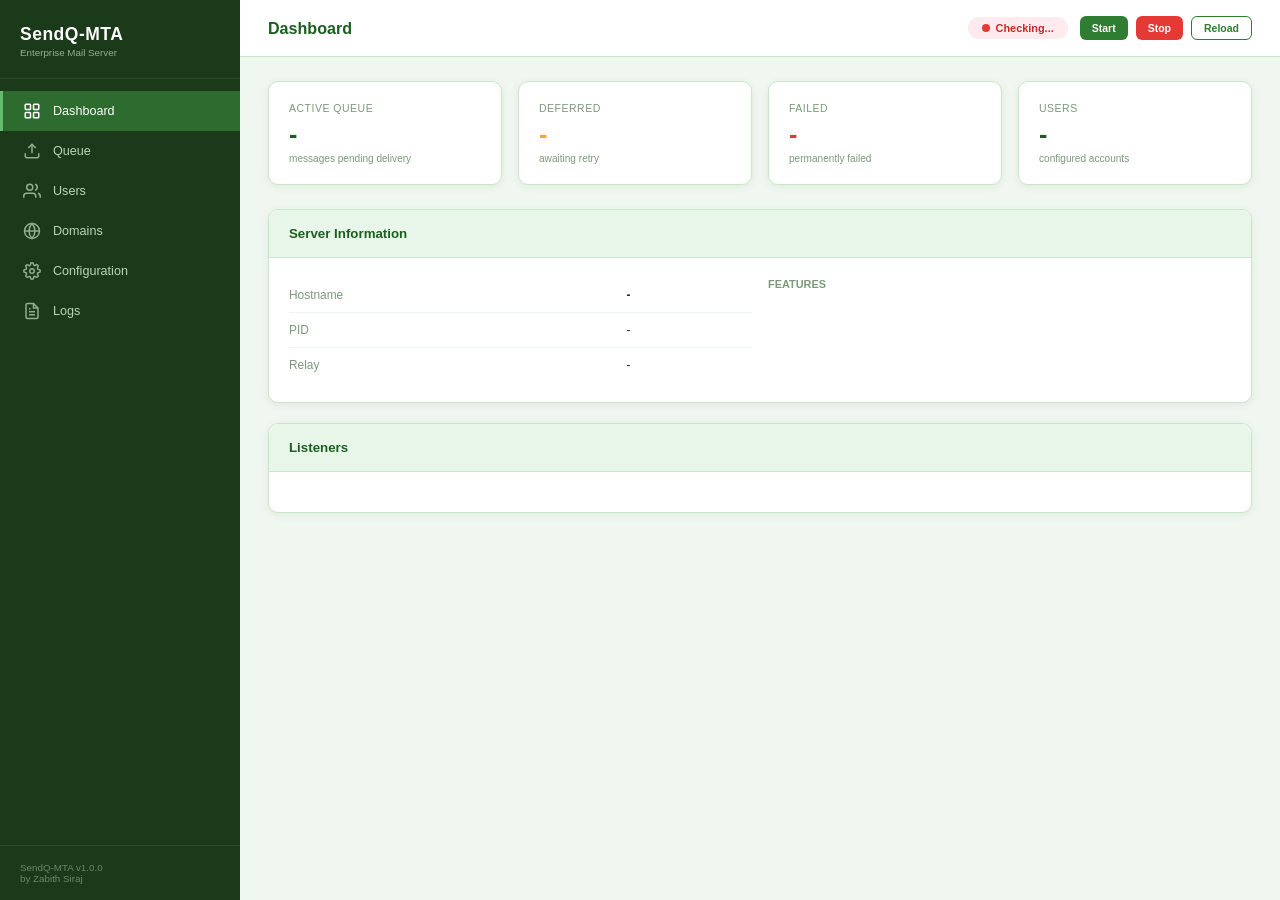
==== src/sendq_mta/dashboard/templates/index.html @ 35a8eb9f "Merge pull request #4 from td425/DashBoard Add web management dashboard with light green theme" ====
<!DOCTYPE html>
<html lang="en">
<head>
<meta charset="UTF-8">
<meta name="viewport" content="width=device-width, initial-scale=1.0">
<title>SendQ-MTA Dashboard</title>
<style>
/* ── Reset & Variables ──────────────────────────────────────────────── */
*,*::before,*::after{box-sizing:border-box;margin:0;padding:0}
:root{
  --bg:#f0f7f0;
  --bg-sidebar:#1a3a1a;
  --bg-sidebar-hover:#254d25;
  --bg-sidebar-active:#2e6b2e;
  --bg-card:#ffffff;
  --bg-card-alt:#f6faf6;
  --accent:#2e7d32;
  --accent-light:#e8f5e9;
  --accent-medium:#a5d6a7;
  --accent-dark:#1b5e20;
  --border:#c8e6c9;
  --text:#1a2e1a;
  --text-secondary:#4a6a4a;
  --text-muted:#7a9a7a;
  --success:#43a047;
  --warning:#f9a825;
  --danger:#e53935;
  --info:#29b6f6;
  --shadow:0 2px 8px rgba(30,70,30,.08);
  --shadow-lg:0 4px 20px rgba(30,70,30,.12);
  --radius:10px;
  --radius-sm:6px;
  --font:-apple-system,BlinkMacSystemFont,'Segoe UI',Roboto,sans-serif;
  --mono:'SF Mono',Consolas,'Liberation Mono',monospace;
}
html{font-size:14px}
body{font-family:var(--font);background:var(--bg);color:var(--text);display:flex;min-height:100vh}

/* ── Sidebar ────────────────────────────────────────────────────────── */
.sidebar{
  width:240px;min-height:100vh;background:var(--bg-sidebar);color:#d4e8d4;
  display:flex;flex-direction:column;position:fixed;top:0;left:0;z-index:100;
  transition:transform .3s;
}
.sidebar-brand{padding:24px 20px 20px;border-bottom:1px solid rgba(255,255,255,.08)}
.sidebar-brand h1{font-size:1.25rem;color:#fff;font-weight:700;letter-spacing:.5px}
.sidebar-brand small{display:block;font-size:.7rem;color:#8cb88c;margin-top:2px}
.sidebar-nav{flex:1;padding:12px 0}
.sidebar-nav a{
  display:flex;align-items:center;gap:12px;padding:11px 20px;color:#b8d8b8;
  text-decoration:none;font-size:.9rem;transition:all .15s;cursor:pointer;
  border-left:3px solid transparent;
}
.sidebar-nav a:hover{background:var(--bg-sidebar-hover);color:#fff}
.sidebar-nav a.active{background:var(--bg-sidebar-active);color:#fff;border-left-color:#66bb6a}
.sidebar-nav a svg{width:18px;height:18px;flex-shrink:0;opacity:.75}
.sidebar-nav a.active svg{opacity:1}
.sidebar-footer{padding:16px 20px;border-top:1px solid rgba(255,255,255,.08);font-size:.7rem;color:#6a8a6a}

/* ── Main ───────────────────────────────────────────────────────────── */
.main{margin-left:240px;flex:1;min-height:100vh}
.topbar{
  background:var(--bg-card);border-bottom:1px solid var(--border);padding:16px 28px;
  display:flex;align-items:center;justify-content:space-between;
  position:sticky;top:0;z-index:50;
}
.topbar h2{font-size:1.15rem;color:var(--accent-dark);font-weight:600}
.topbar-right{display:flex;align-items:center;gap:12px}
.server-badge{
  display:inline-flex;align-items:center;gap:6px;padding:5px 14px;
  border-radius:20px;font-size:.78rem;font-weight:600;
}
.server-badge.running{background:#e8f5e9;color:#2e7d32}
.server-badge.stopped{background:#ffebee;color:#c62828}
.server-badge .dot{width:8px;height:8px;border-radius:50%;display:inline-block}
.server-badge.running .dot{background:#43a047;animation:pulse 2s infinite}
.server-badge.stopped .dot{background:#e53935}
@keyframes pulse{0%,100%{opacity:1}50%{opacity:.4}}
.content{padding:24px 28px}

/* ── Panels / Tabs ──────────────────────────────────────────────────── */
.panel{display:none}
.panel.active{display:block}

/* ── Cards ──────────────────────────────────────────────────────────── */
.stats-grid{display:grid;grid-template-columns:repeat(auto-fill,minmax(200px,1fr));gap:16px;margin-bottom:24px}
.stat-card{
  background:var(--bg-card);border:1px solid var(--border);border-radius:var(--radius);
  padding:20px;box-shadow:var(--shadow);transition:transform .15s,box-shadow .15s;
}
.stat-card:hover{transform:translateY(-2px);box-shadow:var(--shadow-lg)}
.stat-card .label{font-size:.75rem;color:var(--text-muted);text-transform:uppercase;letter-spacing:.5px;margin-bottom:6px}
.stat-card .value{font-size:1.8rem;font-weight:700;color:var(--accent-dark)}
.stat-card .value.danger{color:var(--danger)}
.stat-card .value.warning{color:var(--warning)}
.stat-card .sub{font-size:.72rem;color:var(--text-muted);margin-top:4px}

.card{
  background:var(--bg-card);border:1px solid var(--border);border-radius:var(--radius);
  box-shadow:var(--shadow);margin-bottom:20px;
}
.card-header{
  padding:16px 20px;border-bottom:1px solid var(--border);
  display:flex;align-items:center;justify-content:space-between;
  background:var(--accent-light);border-radius:var(--radius) var(--radius) 0 0;
}
.card-header h3{font-size:.95rem;color:var(--accent-dark);font-weight:600}
.card-body{padding:20px}

/* ── Tables ─────────────────────────────────────────────────────────── */
.table-wrap{overflow-x:auto}
table{width:100%;border-collapse:collapse;font-size:.85rem}
thead th{
  text-align:left;padding:10px 12px;color:var(--text-muted);font-weight:600;
  border-bottom:2px solid var(--border);font-size:.75rem;text-transform:uppercase;letter-spacing:.3px;
}
tbody td{padding:10px 12px;border-bottom:1px solid #eef5ee;vertical-align:middle}
tbody tr:hover{background:var(--accent-light)}
tbody tr:last-child td{border-bottom:none}

/* ── Badges ─────────────────────────────────────────────────────────── */
.badge{
  display:inline-block;padding:3px 10px;border-radius:12px;font-size:.7rem;font-weight:600;
}
.badge-active{background:#e8f5e9;color:#2e7d32}
.badge-deferred{background:#fff8e1;color:#f57f17}
.badge-failed{background:#ffebee;color:#c62828}
.badge-enabled{background:#e8f5e9;color:#2e7d32}
.badge-disabled{background:#fce4ec;color:#c62828}

/* ── Buttons ────────────────────────────────────────────────────────── */
.btn{
  display:inline-flex;align-items:center;gap:6px;padding:8px 18px;border:none;
  border-radius:var(--radius-sm);font-size:.82rem;font-weight:600;cursor:pointer;
  transition:all .15s;font-family:var(--font);
}
.btn-primary{background:var(--accent);color:#fff}
.btn-primary:hover{background:var(--accent-dark)}
.btn-danger{background:var(--danger);color:#fff}
.btn-danger:hover{background:#c62828}
.btn-warning{background:var(--warning);color:#fff}
.btn-warning:hover{background:#f57f17}
.btn-outline{background:transparent;color:var(--accent);border:1px solid var(--accent)}
.btn-outline:hover{background:var(--accent-light)}
.btn-sm{padding:5px 12px;font-size:.75rem}
.btn-group{display:flex;gap:8px;flex-wrap:wrap}

/* ── Forms ──────────────────────────────────────────────────────────── */
.form-group{margin-bottom:14px}
.form-group label{display:block;font-size:.78rem;color:var(--text-secondary);font-weight:600;margin-bottom:4px}
.form-control{
  width:100%;padding:9px 12px;border:1px solid var(--border);border-radius:var(--radius-sm);
  font-size:.85rem;font-family:var(--font);background:var(--bg-card-alt);
  transition:border-color .15s;
}
.form-control:focus{outline:none;border-color:var(--accent);box-shadow:0 0 0 3px rgba(46,125,50,.12)}
select.form-control{appearance:auto}

/* ── Modal ──────────────────────────────────────────────────────────── */
.modal-overlay{
  position:fixed;inset:0;background:rgba(0,0,0,.4);display:none;align-items:center;
  justify-content:center;z-index:1000;
}
.modal-overlay.show{display:flex}
.modal{
  background:var(--bg-card);border-radius:var(--radius);width:440px;max-width:92vw;
  box-shadow:var(--shadow-lg);
}
.modal-header{
  padding:16px 20px;border-bottom:1px solid var(--border);display:flex;
  align-items:center;justify-content:space-between;background:var(--accent-light);
  border-radius:var(--radius) var(--radius) 0 0;
}
.modal-header h3{font-size:.95rem;color:var(--accent-dark)}
.modal-close{background:none;border:none;font-size:1.2rem;cursor:pointer;color:var(--text-muted);padding:4px}
.modal-body{padding:20px}
.modal-footer{padding:12px 20px;border-top:1px solid var(--border);display:flex;justify-content:flex-end;gap:8px}

/* ── Log Viewer ─────────────────────────────────────────────────────── */
.log-viewer{
  background:#0d1a0d;color:#a5d6a7;font-family:var(--mono);font-size:.75rem;
  padding:16px;border-radius:var(--radius);max-height:500px;overflow-y:auto;
  line-height:1.6;white-space:pre-wrap;word-break:break-all;
}
.log-viewer .log-error{color:#ef9a9a}
.log-viewer .log-warning{color:#fff59d}
.log-viewer .log-info{color:#a5d6a7}

/* ── Config Viewer ──────────────────────────────────────────────────── */
.config-viewer{
  background:#f6faf6;font-family:var(--mono);font-size:.78rem;padding:16px;
  border-radius:var(--radius);border:1px solid var(--border);max-height:600px;
  overflow-y:auto;line-height:1.6;white-space:pre-wrap;
}

/* ── Feature chips ──────────────────────────────────────────────────── */
.feature-grid{display:flex;flex-wrap:wrap;gap:10px;margin-top:12px}
.feature-chip{
  display:inline-flex;align-items:center;gap:6px;padding:6px 14px;
  border-radius:20px;font-size:.78rem;font-weight:600;
}
.feature-chip.on{background:#e8f5e9;color:#2e7d32;border:1px solid #a5d6a7}
.feature-chip.off{background:#fafafa;color:#999;border:1px solid #e0e0e0}
.feature-chip .chip-dot{width:7px;height:7px;border-radius:50%}
.feature-chip.on .chip-dot{background:#43a047}
.feature-chip.off .chip-dot{background:#bbb}

/* ── Listeners ──────────────────────────────────────────────────────── */
.listener-cards{display:grid;grid-template-columns:repeat(auto-fill,minmax(220px,1fr));gap:14px}
.listener-card{
  background:var(--bg-card-alt);border:1px solid var(--border);border-radius:var(--radius-sm);
  padding:14px;
}
.listener-card .lc-name{font-weight:700;color:var(--accent-dark);font-size:.9rem;margin-bottom:6px}
.listener-card .lc-detail{font-size:.78rem;color:var(--text-secondary);line-height:1.6}

/* ── Toast ──────────────────────────────────────────────────────────── */
.toast-container{position:fixed;top:20px;right:20px;z-index:9999;display:flex;flex-direction:column;gap:8px}
.toast{
  padding:12px 20px;border-radius:var(--radius-sm);color:#fff;font-size:.82rem;
  font-weight:500;box-shadow:var(--shadow-lg);animation:slideIn .3s;min-width:260px;
}
.toast-success{background:#2e7d32}
.toast-error{background:#c62828}
.toast-info{background:#0277bd}
@keyframes slideIn{from{transform:translateX(100%);opacity:0}to{transform:translateX(0);opacity:1}}

/* ── Responsive ─────────────────────────────────────────────────────── */
@media(max-width:768px){
  .sidebar{transform:translateX(-100%)}
  .sidebar.open{transform:translateX(0)}
  .main{margin-left:0}
  .stats-grid{grid-template-columns:repeat(2,1fr)}
  .topbar{padding:12px 16px}
  .content{padding:16px}
}
</style>
</head>
<body>

<!-- ── Sidebar ──────────────────────────────────────────────────────── -->
<nav class="sidebar" id="sidebar">
  <div class="sidebar-brand">
    <h1>SendQ-MTA</h1>
    <small>Enterprise Mail Server</small>
  </div>
  <div class="sidebar-nav">
    <a data-panel="dashboard" class="active" onclick="switchPanel('dashboard',this)">
      <svg viewBox="0 0 24 24" fill="none" stroke="currentColor" stroke-width="2"><rect x="3" y="3" width="7" height="7" rx="1"/><rect x="14" y="3" width="7" height="7" rx="1"/><rect x="3" y="14" width="7" height="7" rx="1"/><rect x="14" y="14" width="7" height="7" rx="1"/></svg>
      Dashboard
    </a>
    <a data-panel="queue" onclick="switchPanel('queue',this)">
      <svg viewBox="0 0 24 24" fill="none" stroke="currentColor" stroke-width="2"><path d="M21 15v4a2 2 0 0 1-2 2H5a2 2 0 0 1-2-2v-4"/><polyline points="17 8 12 3 7 8"/><line x1="12" y1="3" x2="12" y2="15"/></svg>
      Queue
    </a>
    <a data-panel="users" onclick="switchPanel('users',this)">
      <svg viewBox="0 0 24 24" fill="none" stroke="currentColor" stroke-width="2"><path d="M17 21v-2a4 4 0 0 0-4-4H5a4 4 0 0 0-4 4v2"/><circle cx="9" cy="7" r="4"/><path d="M23 21v-2a4 4 0 0 0-3-3.87"/><path d="M16 3.13a4 4 0 0 1 0 7.75"/></svg>
      Users
    </a>
    <a data-panel="domains" onclick="switchPanel('domains',this)">
      <svg viewBox="0 0 24 24" fill="none" stroke="currentColor" stroke-width="2"><circle cx="12" cy="12" r="10"/><line x1="2" y1="12" x2="22" y2="12"/><path d="M12 2a15.3 15.3 0 0 1 4 10 15.3 15.3 0 0 1-4 10 15.3 15.3 0 0 1-4-10 15.3 15.3 0 0 1 4-10z"/></svg>
      Domains
    </a>
    <a data-panel="config" onclick="switchPanel('config',this)">
      <svg viewBox="0 0 24 24" fill="none" stroke="currentColor" stroke-width="2"><circle cx="12" cy="12" r="3"/><path d="M19.4 15a1.65 1.65 0 0 0 .33 1.82l.06.06a2 2 0 0 1-2.83 2.83l-.06-.06a1.65 1.65 0 0 0-1.82-.33 1.65 1.65 0 0 0-1 1.51V21a2 2 0 0 1-4 0v-.09A1.65 1.65 0 0 0 9 19.4a1.65 1.65 0 0 0-1.82.33l-.06.06a2 2 0 0 1-2.83-2.83l.06-.06A1.65 1.65 0 0 0 4.68 15a1.65 1.65 0 0 0-1.51-1H3a2 2 0 0 1 0-4h.09A1.65 1.65 0 0 0 4.6 9a1.65 1.65 0 0 0-.33-1.82l-.06-.06a2 2 0 0 1 2.83-2.83l.06.06A1.65 1.65 0 0 0 9 4.68a1.65 1.65 0 0 0 1-1.51V3a2 2 0 0 1 4 0v.09a1.65 1.65 0 0 0 1 1.51 1.65 1.65 0 0 0 1.82-.33l.06-.06a2 2 0 0 1 2.83 2.83l-.06.06A1.65 1.65 0 0 0 19.4 9a1.65 1.65 0 0 0 1.51 1H21a2 2 0 0 1 0 4h-.09a1.65 1.65 0 0 0-1.51 1z"/></svg>
      Configuration
    </a>
    <a data-panel="logs" onclick="switchPanel('logs',this)">
      <svg viewBox="0 0 24 24" fill="none" stroke="currentColor" stroke-width="2"><path d="M14 2H6a2 2 0 0 0-2 2v16a2 2 0 0 0 2 2h12a2 2 0 0 0 2-2V8z"/><polyline points="14 2 14 8 20 8"/><line x1="16" y1="13" x2="8" y2="13"/><line x1="16" y1="17" x2="8" y2="17"/><polyline points="10 9 9 9 8 9"/></svg>
      Logs
    </a>
  </div>
  <div class="sidebar-footer">
    SendQ-MTA v1.0.0<br>by Zabith Siraj
  </div>
</nav>

<!-- ── Main Content ────────────────────────────────────────────────── -->
<div class="main">
  <div class="topbar">
    <h2 id="topbar-title">Dashboard</h2>
    <div class="topbar-right">
      <span class="server-badge stopped" id="server-badge">
        <span class="dot"></span> <span id="server-status-text">Checking...</span>
      </span>
      <div class="btn-group">
        <button class="btn btn-primary btn-sm" onclick="serverAction('start')" id="btn-start">Start</button>
        <button class="btn btn-danger btn-sm" onclick="serverAction('stop')" id="btn-stop">Stop</button>
        <button class="btn btn-outline btn-sm" onclick="serverAction('reload')">Reload</button>
      </div>
    </div>
  </div>

  <div class="content">
    <!-- ── Dashboard Panel ──────────────────────────────────────── -->
    <div class="panel active" id="panel-dashboard">
      <div class="stats-grid" id="stats-grid">
        <div class="stat-card"><div class="label">Active Queue</div><div class="value" id="stat-active">-</div><div class="sub">messages pending delivery</div></div>
        <div class="stat-card"><div class="label">Deferred</div><div class="value warning" id="stat-deferred">-</div><div class="sub">awaiting retry</div></div>
        <div class="stat-card"><div class="label">Failed</div><div class="value danger" id="stat-failed">-</div><div class="sub">permanently failed</div></div>
        <div class="stat-card"><div class="label">Users</div><div class="value" id="stat-users">-</div><div class="sub">configured accounts</div></div>
      </div>

      <div class="card">
        <div class="card-header"><h3>Server Information</h3></div>
        <div class="card-body">
          <div style="display:grid;grid-template-columns:1fr 1fr;gap:16px">
            <div>
              <table>
                <tr><td style="color:var(--text-muted);padding:6px 12px 6px 0">Hostname</td><td id="info-hostname" style="font-weight:600">-</td></tr>
                <tr><td style="color:var(--text-muted);padding:6px 12px 6px 0">PID</td><td id="info-pid">-</td></tr>
                <tr><td style="color:var(--text-muted);padding:6px 12px 6px 0">Relay</td><td id="info-relay">-</td></tr>
              </table>
            </div>
            <div>
              <div style="font-size:.78rem;color:var(--text-muted);font-weight:600;margin-bottom:6px">FEATURES</div>
              <div class="feature-grid" id="feature-grid"></div>
            </div>
          </div>
        </div>
      </div>

      <div class="card">
        <div class="card-header"><h3>Listeners</h3></div>
        <div class="card-body">
          <div class="listener-cards" id="listener-cards"></div>
        </div>
      </div>
    </div>

    <!-- ── Queue Panel ──────────────────────────────────────────── -->
    <div class="panel" id="panel-queue">
      <div style="display:flex;justify-content:space-between;align-items:center;margin-bottom:16px">
        <div class="btn-group">
          <button class="btn btn-outline btn-sm" onclick="loadQueue('all')" id="q-filter-all">All</button>
          <button class="btn btn-outline btn-sm" onclick="loadQueue('active')">Active</button>
          <button class="btn btn-outline btn-sm" onclick="loadQueue('deferred')">Deferred</button>
          <button class="btn btn-outline btn-sm" onclick="loadQueue('failed')">Failed</button>
        </div>
        <div class="btn-group">
          <button class="btn btn-warning btn-sm" onclick="flushQueue()">Flush Queue</button>
          <button class="btn btn-danger btn-sm" onclick="purgeFailedQueue()">Purge Failed</button>
        </div>
      </div>
      <div class="card">
        <div class="card-body">
          <div class="table-wrap">
            <table>
              <thead><tr><th>Message ID</th><th>Sender</th><th>Recipients</th><th>Queue</th><th>Retry</th><th>Error</th><th>Actions</th></tr></thead>
              <tbody id="queue-table-body"><tr><td colspan="7" style="text-align:center;color:var(--text-muted);padding:40px">Loading...</td></tr></tbody>
            </table>
          </div>
        </div>
      </div>
    </div>

    <!-- ── Users Panel ──────────────────────────────────────────── -->
    <div class="panel" id="panel-users">
      <div style="display:flex;justify-content:space-between;align-items:center;margin-bottom:16px">
        <h3 style="color:var(--accent-dark)">Mail Users</h3>
        <button class="btn btn-primary btn-sm" onclick="showAddUserModal()">+ Add User</button>
      </div>
      <div class="card">
        <div class="card-body">
          <div class="table-wrap">
            <table>
              <thead><tr><th>Username</th><th>Email</th><th>Display Name</th><th>Status</th><th>Created</th><th>Last Login</th><th>Actions</th></tr></thead>
              <tbody id="users-table-body"><tr><td colspan="7" style="text-align:center;color:var(--text-muted);padding:40px">Loading...</td></tr></tbody>
            </table>
          </div>
        </div>
      </div>
    </div>

    <!-- ── Domains Panel ────────────────────────────────────────── -->
    <div class="panel" id="panel-domains">
      <div style="display:flex;justify-content:space-between;align-items:center;margin-bottom:16px">
        <h3 style="color:var(--accent-dark)">Domain Management</h3>
        <button class="btn btn-primary btn-sm" onclick="showAddDomainModal()">+ Add Domain</button>
      </div>
      <div style="display:grid;grid-template-columns:1fr 1fr 1fr;gap:16px" id="domains-grid">
        <div class="card"><div class="card-header"><h3>Local Domains</h3></div><div class="card-body" id="local-domains-list">Loading...</div></div>
        <div class="card"><div class="card-header"><h3>Relay Domains</h3></div><div class="card-body" id="relay-domains-list">Loading...</div></div>
        <div class="card"><div class="card-header"><h3>Blocked Domains</h3></div><div class="card-body" id="blocked-domains-list">Loading...</div></div>
      </div>
    </div>

    <!-- ── Config Panel ─────────────────────────────────────────── -->
    <div class="panel" id="panel-config">
      <div class="card">
        <div class="card-header">
          <h3>Configuration</h3>
          <span style="font-size:.75rem;color:var(--text-muted)" id="config-path"></span>
        </div>
        <div class="card-body">
          <div class="config-viewer" id="config-viewer">Loading...</div>
        </div>
      </div>
    </div>

    <!-- ── Logs Panel ───────────────────────────────────────────── -->
    <div class="panel" id="panel-logs">
      <div style="display:flex;justify-content:space-between;align-items:center;margin-bottom:16px">
        <h3 style="color:var(--accent-dark)">Server Logs</h3>
        <div class="btn-group">
          <button class="btn btn-outline btn-sm" onclick="loadLogs()">Refresh</button>
          <label style="display:flex;align-items:center;gap:6px;font-size:.82rem;color:var(--text-secondary)">
            <input type="checkbox" id="auto-refresh-logs"> Auto-refresh
          </label>
        </div>
      </div>
      <div class="card">
        <div class="card-body" style="padding:0">
          <div class="log-viewer" id="log-viewer">Loading logs...</div>
        </div>
      </div>
    </div>
  </div>
</div>

<!-- ── Toast Container ─────────────────────────────────────────────── -->
<div class="toast-container" id="toast-container"></div>

<!-- ── Modal: Add User ─────────────────────────────────────────────── -->
<div class="modal-overlay" id="modal-add-user">
  <div class="modal">
    <div class="modal-header"><h3>Add New User</h3><button class="modal-close" onclick="closeModal('modal-add-user')">&times;</button></div>
    <div class="modal-body">
      <div class="form-group"><label>Username</label><input class="form-control" id="new-user-name" placeholder="john"></div>
      <div class="form-group"><label>Password (min 12 characters)</label><input class="form-control" id="new-user-pass" type="password"></div>
      <div class="form-group"><label>Email</label><input class="form-control" id="new-user-email" placeholder="john@example.com"></div>
      <div class="form-group"><label>Display Name</label><input class="form-control" id="new-user-display" placeholder="John Doe"></div>
    </div>
    <div class="modal-footer">
      <button class="btn btn-outline btn-sm" onclick="closeModal('modal-add-user')">Cancel</button>
      <button class="btn btn-primary btn-sm" onclick="addUser()">Create User</button>
    </div>
  </div>
</div>

<!-- ── Modal: Edit User ────────────────────────────────────────────── -->
<div class="modal-overlay" id="modal-edit-user">
  <div class="modal">
    <div class="modal-header"><h3>Edit User</h3><button class="modal-close" onclick="closeModal('modal-edit-user')">&times;</button></div>
    <div class="modal-body">
      <div class="form-group"><label>Username</label><input class="form-control" id="edit-user-name" disabled></div>
      <div class="form-group"><label>Email</label><input class="form-control" id="edit-user-email"></div>
      <div class="form-group"><label>Display Name</label><input class="form-control" id="edit-user-display"></div>
      <div class="form-group"><label>Status</label><select class="form-control" id="edit-user-enabled"><option value="true">Enabled</option><option value="false">Disabled</option></select></div>
      <div class="form-group"><label>New Password (leave blank to keep current)</label><input class="form-control" id="edit-user-pass" type="password" placeholder="Leave blank to keep current"></div>
    </div>
    <div class="modal-footer">
      <button class="btn btn-outline btn-sm" onclick="closeModal('modal-edit-user')">Cancel</button>
      <button class="btn btn-primary btn-sm" onclick="saveEditUser()">Save Changes</button>
    </div>
  </div>
</div>

<!-- ── Modal: Add Domain ───────────────────────────────────────────── -->
<div class="modal-overlay" id="modal-add-domain">
  <div class="modal">
    <div class="modal-header"><h3>Add Domain</h3><button class="modal-close" onclick="closeModal('modal-add-domain')">&times;</button></div>
    <div class="modal-body">
      <div class="form-group"><label>Domain</label><input class="form-control" id="new-domain-name" placeholder="example.com"></div>
      <div class="form-group"><label>Type</label><select class="form-control" id="new-domain-type"><option value="local">Local</option><option value="relay">Relay</option><option value="blocked">Blocked</option></select></div>
    </div>
    <div class="modal-footer">
      <button class="btn btn-outline btn-sm" onclick="closeModal('modal-add-domain')">Cancel</button>
      <button class="btn btn-primary btn-sm" onclick="addDomain()">Add Domain</button>
    </div>
  </div>
</div>

<script>
/* ── State ──────────────────────────────────────────────────────────── */
let currentPanel = 'dashboard';
let logInterval = null;

/* ── Helpers ────────────────────────────────────────────────────────── */
async function api(url, opts = {}) {
  try {
    const r = await fetch(url, {
      headers: { 'Content-Type': 'application/json' },
      ...opts,
    });
    return await r.json();
  } catch (e) {
    return { status: 'error', message: e.message };
  }
}

function toast(msg, type = 'success') {
  const c = document.getElementById('toast-container');
  const t = document.createElement('div');
  t.className = `toast toast-${type}`;
  t.textContent = msg;
  c.appendChild(t);
  setTimeout(() => t.remove(), 4000);
}

function shortId(id) {
  return id && id.length > 28 ? id.slice(0, 28) + '...' : id;
}

function shortDate(iso) {
  if (!iso) return '-';
  return iso.replace('T', ' ').replace('Z', '').slice(0, 16);
}

/* ── Panel Switching ───────────────────────────────────────────────── */
function switchPanel(name, el) {
  document.querySelectorAll('.panel').forEach(p => p.classList.remove('active'));
  document.querySelectorAll('.sidebar-nav a').forEach(a => a.classList.remove('active'));
  document.getElementById('panel-' + name).classList.add('active');
  if (el) el.classList.add('active');
  const titles = { dashboard:'Dashboard', queue:'Queue Management', users:'User Management', domains:'Domains', config:'Configuration', logs:'Server Logs' };
  document.getElementById('topbar-title').textContent = titles[name] || name;
  currentPanel = name;
  if (name === 'queue') loadQueue('all');
  if (name === 'users') loadUsers();
  if (name === 'domains') loadDomains();
  if (name === 'config') loadConfig();
  if (name === 'logs') loadLogs();
}

/* ── Modal ──────────────────────────────────────────────────────────── */
function closeModal(id) { document.getElementById(id).classList.remove('show'); }
function openModal(id) { document.getElementById(id).classList.add('show'); }

/* ── Dashboard ─────────────────────────────────────────────────────── */
async function loadDashboard() {
  const res = await api('/api/status');
  if (res.status === 'error') return;

  const s = res.server || {};
  const q = res.queue || {};
  const badge = document.getElementById('server-badge');
  const stxt = document.getElementById('server-status-text');

  if (s.running) {
    badge.className = 'server-badge running';
    stxt.textContent = `Running (PID ${s.pid})`;
  } else {
    badge.className = 'server-badge stopped';
    stxt.textContent = 'Stopped';
  }

  document.getElementById('stat-active').textContent = q.active ?? 0;
  document.getElementById('stat-deferred').textContent = q.deferred ?? 0;
  document.getElementById('stat-failed').textContent = q.failed ?? 0;
  document.getElementById('stat-users').textContent = res.users_count ?? 0;

  document.getElementById('info-hostname').textContent = s.hostname || '-';
  document.getElementById('info-pid').textContent = s.pid || '-';

  const relay = res.relay || {};
  document.getElementById('info-relay').textContent = relay.enabled
    ? `${relay.host}:${relay.port} (${relay.tls_mode})`
    : 'Direct MX delivery';

  // Features
  const fg = document.getElementById('feature-grid');
  const features = res.features || {};
  fg.innerHTML = Object.entries(features).map(([k, v]) =>
    `<span class="feature-chip ${v ? 'on' : 'off'}"><span class="chip-dot"></span>${k.toUpperCase()}</span>`
  ).join('');

  // Listeners
  const lc = document.getElementById('listener-cards');
  const listeners = res.listeners || [];
  lc.innerHTML = listeners.map(l =>
    `<div class="listener-card">
      <div class="lc-name">${l.name}</div>
      <div class="lc-detail">
        <strong>${l.address}:${l.port}</strong><br>
        TLS: ${l.tls_mode}<br>
        Auth: ${l.require_auth ? 'Required' : 'No'}
      </div>
    </div>`
  ).join('') || '<span style="color:var(--text-muted)">No listeners configured</span>';
}

/* ── Server Actions ────────────────────────────────────────────────── */
async function serverAction(action) {
  if (action === 'stop' && !confirm('Stop the server?')) return;
  if (action === 'restart' && !confirm('Restart the server?')) return;
  const res = await api(`/api/server/${action}`, { method: 'POST' });
  toast(res.message || res.status, res.status === 'ok' ? 'success' : 'error');
  setTimeout(loadDashboard, 2000);
}

/* ── Queue ──────────────────────────────────────────────────────────── */
async function loadQueue(type) {
  const res = await api(`/api/queue/list?type=${type}`);
  const tb = document.getElementById('queue-table-body');
  const msgs = res.data || [];
  if (msgs.length === 0) {
    tb.innerHTML = '<tr><td colspan="7" style="text-align:center;color:var(--text-muted);padding:40px">No messages in queue</td></tr>';
    return;
  }
  tb.innerHTML = msgs.map(m => {
    const cls = m.queue === 'active' ? 'badge-active' : m.queue === 'deferred' ? 'badge-deferred' : 'badge-failed';
    const rcpts = (m.recipients || []).join(', ');
    return `<tr>
      <td style="font-family:var(--mono);font-size:.75rem" title="${m.msg_id || ''}">${shortId(m.msg_id || '')}</td>
      <td>${m.sender || '-'}</td>
      <td title="${rcpts}">${rcpts.length > 30 ? rcpts.slice(0, 30) + '...' : rcpts}</td>
      <td><span class="badge ${cls}">${m.queue}</span></td>
      <td>${m.retry_count || 0}</td>
      <td style="max-width:200px;overflow:hidden;text-overflow:ellipsis;white-space:nowrap" title="${m.last_error || ''}">${m.last_error || '-'}</td>
      <td><button class="btn btn-danger btn-sm" onclick="deleteMessage('${m.msg_id}')">Delete</button></td>
    </tr>`;
  }).join('');
}

async function flushQueue() {
  if (!confirm('Delete ALL messages from active and deferred queues?')) return;
  const res = await api('/api/queue/flush', { method: 'POST' });
  toast(`Flushed ${res.flushed || 0} messages`, 'success');
  loadQueue('all');
  loadDashboard();
}

async function purgeFailedQueue() {
  if (!confirm('Delete all permanently failed messages?')) return;
  const res = await api('/api/queue/purge-failed', { method: 'POST' });
  toast(`Purged ${res.purged || 0} failed messages`, 'success');
  loadQueue('all');
  loadDashboard();
}

async function deleteMessage(id) {
  if (!confirm(`Delete message ${id}?`)) return;
  const res = await api('/api/queue/delete', { method: 'POST', body: JSON.stringify({ msg_id: id }) });
  toast(res.message || 'Deleted', res.status === 'ok' ? 'success' : 'error');
  loadQueue('all');
  loadDashboard();
}

/* ── Users ──────────────────────────────────────────────────────────── */
async function loadUsers() {
  const res = await api('/api/users');
  const tb = document.getElementById('users-table-body');
  const users = res.data || [];
  if (users.length === 0) {
    tb.innerHTML = '<tr><td colspan="7" style="text-align:center;color:var(--text-muted);padding:40px">No users configured</td></tr>';
    return;
  }
  tb.innerHTML = users.map(u => {
    const badge = u.enabled !== false ? 'badge-enabled' : 'badge-disabled';
    const statusText = u.enabled !== false ? 'Enabled' : 'Disabled';
    return `<tr>
      <td style="font-weight:600">${u.username}</td>
      <td>${u.email || '-'}</td>
      <td>${u.display_name || '-'}</td>
      <td><span class="badge ${badge}">${statusText}</span></td>
      <td>${shortDate(u.created_at)}</td>
      <td>${shortDate(u.last_login)}</td>
      <td>
        <div class="btn-group">
          <button class="btn btn-outline btn-sm" onclick="showEditUserModal('${u.username}','${u.email || ''}','${u.display_name || ''}',${u.enabled !== false})">Edit</button>
          <button class="btn btn-danger btn-sm" onclick="deleteUser('${u.username}')">Delete</button>
        </div>
      </td>
    </tr>`;
  }).join('');
}

function showAddUserModal() {
  ['new-user-name','new-user-pass','new-user-email','new-user-display'].forEach(id => document.getElementById(id).value = '');
  openModal('modal-add-user');
}

async function addUser() {
  const data = {
    username: document.getElementById('new-user-name').value.trim(),
    password: document.getElementById('new-user-pass').value,
    email: document.getElementById('new-user-email').value.trim(),
    display_name: document.getElementById('new-user-display').value.trim(),
  };
  if (!data.username || !data.password) { toast('Username and password are required', 'error'); return; }
  const res = await api('/api/users', { method: 'POST', body: JSON.stringify(data) });
  toast(res.message, res.status === 'ok' ? 'success' : 'error');
  if (res.status === 'ok') { closeModal('modal-add-user'); loadUsers(); loadDashboard(); }
}

function showEditUserModal(username, email, displayName, enabled) {
  document.getElementById('edit-user-name').value = username;
  document.getElementById('edit-user-email').value = email;
  document.getElementById('edit-user-display').value = displayName;
  document.getElementById('edit-user-enabled').value = String(enabled);
  document.getElementById('edit-user-pass').value = '';
  openModal('modal-edit-user');
}

async function saveEditUser() {
  const username = document.getElementById('edit-user-name').value;
  const data = {
    email: document.getElementById('edit-user-email').value.trim(),
    display_name: document.getElementById('edit-user-display').value.trim(),
    enabled: document.getElementById('edit-user-enabled').value === 'true',
  };
  let res = await api(`/api/users/${username}`, { method: 'PUT', body: JSON.stringify(data) });
  const newPass = document.getElementById('edit-user-pass').value;
  if (newPass) {
    const pr = await api(`/api/users/${username}/password`, { method: 'POST', body: JSON.stringify({ password: newPass }) });
    if (pr.status !== 'ok') { toast(pr.message, 'error'); return; }
  }
  toast(res.message || 'Updated', res.status === 'ok' ? 'success' : 'error');
  if (res.status === 'ok') { closeModal('modal-edit-user'); loadUsers(); }
}

async function deleteUser(username) {
  if (!confirm(`Delete user "${username}"? This cannot be undone.`)) return;
  const res = await api(`/api/users/${username}`, { method: 'DELETE' });
  toast(res.message, res.status === 'ok' ? 'success' : 'error');
  loadUsers();
  loadDashboard();
}

/* ── Domains ───────────────────────────────────────────────────────── */
async function loadDomains() {
  const res = await api('/api/domains');
  const d = res.data || {};
  ['local', 'relay', 'blocked'].forEach(type => {
    const list = d[type] || [];
    const el = document.getElementById(`${type}-domains-list`);
    if (list.length === 0) {
      el.innerHTML = '<span style="color:var(--text-muted);font-size:.85rem">None configured</span>';
    } else {
      el.innerHTML = list.map(domain =>
        `<div style="display:flex;justify-content:space-between;align-items:center;padding:6px 0;border-bottom:1px solid #eef5ee">
          <span style="font-size:.85rem">${domain}</span>
          <button class="btn btn-danger btn-sm" onclick="removeDomain('${domain}','${type}')" style="padding:3px 8px;font-size:.7rem">Remove</button>
        </div>`
      ).join('');
    }
  });
}

function showAddDomainModal() {
  document.getElementById('new-domain-name').value = '';
  document.getElementById('new-domain-type').value = 'local';
  openModal('modal-add-domain');
}

async function addDomain() {
  const data = {
    domain: document.getElementById('new-domain-name').value.trim(),
    type: document.getElementById('new-domain-type').value,
  };
  if (!data.domain) { toast('Domain is required', 'error'); return; }
  const res = await api('/api/domains', { method: 'POST', body: JSON.stringify(data) });
  toast(res.message, res.status === 'ok' ? 'success' : 'error');
  if (res.status === 'ok') { closeModal('modal-add-domain'); loadDomains(); }
}

async function removeDomain(domain, type) {
  if (!confirm(`Remove "${domain}" from ${type} domains?`)) return;
  const res = await api(`/api/domains/${domain}?type=${type}`, { method: 'DELETE' });
  toast(res.message, res.status === 'ok' ? 'success' : 'error');
  loadDomains();
}

/* ── Config ────────────────────────────────────────────────────────── */
async function loadConfig() {
  const res = await api('/api/config');
  document.getElementById('config-path').textContent = res.path || '';
  document.getElementById('config-viewer').textContent = JSON.stringify(res.data || {}, null, 2);
}

/* ── Logs ──────────────────────────────────────────────────────────── */
async function loadLogs() {
  const res = await api('/api/logs?lines=100');
  const viewer = document.getElementById('log-viewer');
  const lines = res.data || [];
  if (lines.length === 0) {
    viewer.innerHTML = '<span style="color:#666">No log entries found</span>';
    return;
  }
  viewer.innerHTML = lines.map(line => {
    let cls = 'log-info';
    if (/error/i.test(line)) cls = 'log-error';
    else if (/warn/i.test(line)) cls = 'log-warning';
    return `<span class="${cls}">${line.replace(/</g,'&lt;').replace(/>/g,'&gt;')}</span>`;
  }).join('\n');
  viewer.scrollTop = viewer.scrollHeight;
}

document.getElementById('auto-refresh-logs').addEventListener('change', function() {
  if (this.checked) {
    logInterval = setInterval(loadLogs, 5000);
  } else {
    clearInterval(logInterval);
    logInterval = null;
  }
});

/* ── Init ──────────────────────────────────────────────────────────── */
loadDashboard();
setInterval(loadDashboard, 10000);
</script>
</body>
</html>
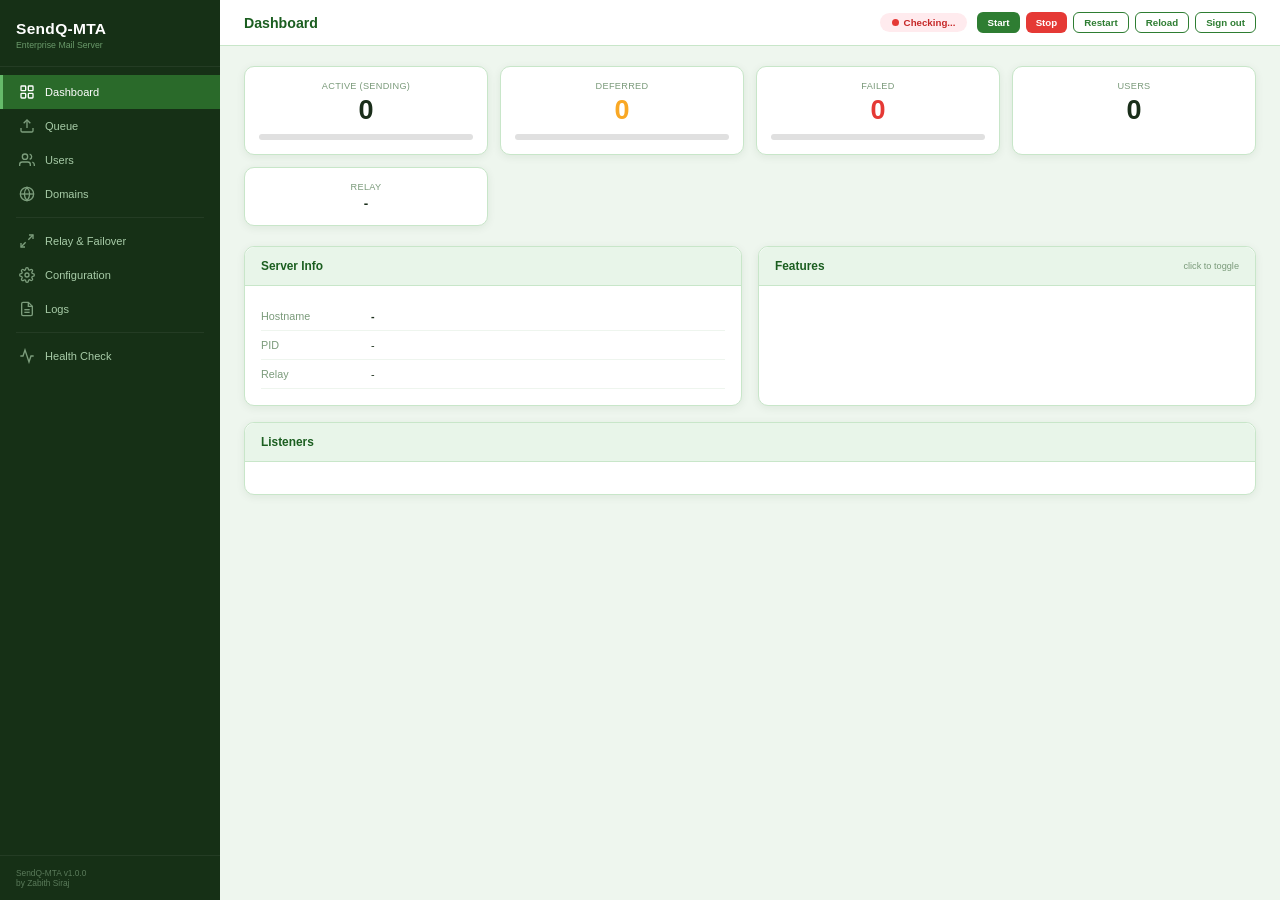
==== commit b5301c47: "Fix dashboard browser auth by sending API key from frontend The dashboard backend requires X-API-Key" ====
--- a/src/sendq_mta/dashboard/templates/index.html
+++ b/src/sendq_mta/dashboard/templates/index.html
@@ -5,800 +5,662 @@
 <meta name="viewport" content="width=device-width, initial-scale=1.0">
 <title>SendQ-MTA Dashboard</title>
 <style>
-/* ── Reset & Variables ──────────────────────────────────────────────── */
 *,*::before,*::after{box-sizing:border-box;margin:0;padding:0}
 :root{
-  --bg:#f0f7f0;
-  --bg-sidebar:#1a3a1a;
-  --bg-sidebar-hover:#254d25;
-  --bg-sidebar-active:#2e6b2e;
-  --bg-card:#ffffff;
-  --bg-card-alt:#f6faf6;
-  --accent:#2e7d32;
-  --accent-light:#e8f5e9;
-  --accent-medium:#a5d6a7;
-  --accent-dark:#1b5e20;
-  --border:#c8e6c9;
-  --text:#1a2e1a;
-  --text-secondary:#4a6a4a;
-  --text-muted:#7a9a7a;
-  --success:#43a047;
-  --warning:#f9a825;
-  --danger:#e53935;
-  --info:#29b6f6;
-  --shadow:0 2px 8px rgba(30,70,30,.08);
-  --shadow-lg:0 4px 20px rgba(30,70,30,.12);
-  --radius:10px;
-  --radius-sm:6px;
-  --font:-apple-system,BlinkMacSystemFont,'Segoe UI',Roboto,sans-serif;
-  --mono:'SF Mono',Consolas,'Liberation Mono',monospace;
-}
-html{font-size:14px}
-body{font-family:var(--font);background:var(--bg);color:var(--text);display:flex;min-height:100vh}
-
-/* ── Sidebar ────────────────────────────────────────────────────────── */
-.sidebar{
-  width:240px;min-height:100vh;background:var(--bg-sidebar);color:#d4e8d4;
-  display:flex;flex-direction:column;position:fixed;top:0;left:0;z-index:100;
-  transition:transform .3s;
-}
-.sidebar-brand{padding:24px 20px 20px;border-bottom:1px solid rgba(255,255,255,.08)}
-.sidebar-brand h1{font-size:1.25rem;color:#fff;font-weight:700;letter-spacing:.5px}
-.sidebar-brand small{display:block;font-size:.7rem;color:#8cb88c;margin-top:2px}
-.sidebar-nav{flex:1;padding:12px 0}
-.sidebar-nav a{
-  display:flex;align-items:center;gap:12px;padding:11px 20px;color:#b8d8b8;
-  text-decoration:none;font-size:.9rem;transition:all .15s;cursor:pointer;
-  border-left:3px solid transparent;
-}
-.sidebar-nav a:hover{background:var(--bg-sidebar-hover);color:#fff}
-.sidebar-nav a.active{background:var(--bg-sidebar-active);color:#fff;border-left-color:#66bb6a}
-.sidebar-nav a svg{width:18px;height:18px;flex-shrink:0;opacity:.75}
-.sidebar-nav a.active svg{opacity:1}
-.sidebar-footer{padding:16px 20px;border-top:1px solid rgba(255,255,255,.08);font-size:.7rem;color:#6a8a6a}
-
-/* ── Main ───────────────────────────────────────────────────────────── */
-.main{margin-left:240px;flex:1;min-height:100vh}
-.topbar{
-  background:var(--bg-card);border-bottom:1px solid var(--border);padding:16px 28px;
-  display:flex;align-items:center;justify-content:space-between;
-  position:sticky;top:0;z-index:50;
-}
-.topbar h2{font-size:1.15rem;color:var(--accent-dark);font-weight:600}
-.topbar-right{display:flex;align-items:center;gap:12px}
-.server-badge{
-  display:inline-flex;align-items:center;gap:6px;padding:5px 14px;
-  border-radius:20px;font-size:.78rem;font-weight:600;
-}
-.server-badge.running{background:#e8f5e9;color:#2e7d32}
-.server-badge.stopped{background:#ffebee;color:#c62828}
-.server-badge .dot{width:8px;height:8px;border-radius:50%;display:inline-block}
-.server-badge.running .dot{background:#43a047;animation:pulse 2s infinite}
-.server-badge.stopped .dot{background:#e53935}
-@keyframes pulse{0%,100%{opacity:1}50%{opacity:.4}}
-.content{padding:24px 28px}
-
-/* ── Panels / Tabs ──────────────────────────────────────────────────── */
-.panel{display:none}
-.panel.active{display:block}
-
-/* ── Cards ──────────────────────────────────────────────────────────── */
-.stats-grid{display:grid;grid-template-columns:repeat(auto-fill,minmax(200px,1fr));gap:16px;margin-bottom:24px}
-.stat-card{
-  background:var(--bg-card);border:1px solid var(--border);border-radius:var(--radius);
-  padding:20px;box-shadow:var(--shadow);transition:transform .15s,box-shadow .15s;
-}
-.stat-card:hover{transform:translateY(-2px);box-shadow:var(--shadow-lg)}
-.stat-card .label{font-size:.75rem;color:var(--text-muted);text-transform:uppercase;letter-spacing:.5px;margin-bottom:6px}
-.stat-card .value{font-size:1.8rem;font-weight:700;color:var(--accent-dark)}
-.stat-card .value.danger{color:var(--danger)}
-.stat-card .value.warning{color:var(--warning)}
-.stat-card .sub{font-size:.72rem;color:var(--text-muted);margin-top:4px}
-
-.card{
-  background:var(--bg-card);border:1px solid var(--border);border-radius:var(--radius);
-  box-shadow:var(--shadow);margin-bottom:20px;
-}
-.card-header{
-  padding:16px 20px;border-bottom:1px solid var(--border);
-  display:flex;align-items:center;justify-content:space-between;
-  background:var(--accent-light);border-radius:var(--radius) var(--radius) 0 0;
-}
-.card-header h3{font-size:.95rem;color:var(--accent-dark);font-weight:600}
-.card-body{padding:20px}
-
-/* ── Tables ─────────────────────────────────────────────────────────── */
-.table-wrap{overflow-x:auto}
-table{width:100%;border-collapse:collapse;font-size:.85rem}
-thead th{
-  text-align:left;padding:10px 12px;color:var(--text-muted);font-weight:600;
-  border-bottom:2px solid var(--border);font-size:.75rem;text-transform:uppercase;letter-spacing:.3px;
-}
-tbody td{padding:10px 12px;border-bottom:1px solid #eef5ee;vertical-align:middle}
-tbody tr:hover{background:var(--accent-light)}
-tbody tr:last-child td{border-bottom:none}
-
-/* ── Badges ─────────────────────────────────────────────────────────── */
-.badge{
-  display:inline-block;padding:3px 10px;border-radius:12px;font-size:.7rem;font-weight:600;
-}
-.badge-active{background:#e8f5e9;color:#2e7d32}
-.badge-deferred{background:#fff8e1;color:#f57f17}
-.badge-failed{background:#ffebee;color:#c62828}
-.badge-enabled{background:#e8f5e9;color:#2e7d32}
-.badge-disabled{background:#fce4ec;color:#c62828}
-
-/* ── Buttons ────────────────────────────────────────────────────────── */
-.btn{
-  display:inline-flex;align-items:center;gap:6px;padding:8px 18px;border:none;
-  border-radius:var(--radius-sm);font-size:.82rem;font-weight:600;cursor:pointer;
-  transition:all .15s;font-family:var(--font);
-}
-.btn-primary{background:var(--accent);color:#fff}
-.btn-primary:hover{background:var(--accent-dark)}
-.btn-danger{background:var(--danger);color:#fff}
-.btn-danger:hover{background:#c62828}
-.btn-warning{background:var(--warning);color:#fff}
-.btn-warning:hover{background:#f57f17}
-.btn-outline{background:transparent;color:var(--accent);border:1px solid var(--accent)}
-.btn-outline:hover{background:var(--accent-light)}
-.btn-sm{padding:5px 12px;font-size:.75rem}
-.btn-group{display:flex;gap:8px;flex-wrap:wrap}
-
-/* ── Forms ──────────────────────────────────────────────────────────── */
-.form-group{margin-bottom:14px}
-.form-group label{display:block;font-size:.78rem;color:var(--text-secondary);font-weight:600;margin-bottom:4px}
-.form-control{
-  width:100%;padding:9px 12px;border:1px solid var(--border);border-radius:var(--radius-sm);
-  font-size:.85rem;font-family:var(--font);background:var(--bg-card-alt);
-  transition:border-color .15s;
-}
-.form-control:focus{outline:none;border-color:var(--accent);box-shadow:0 0 0 3px rgba(46,125,50,.12)}
-select.form-control{appearance:auto}
-
-/* ── Modal ──────────────────────────────────────────────────────────── */
-.modal-overlay{
-  position:fixed;inset:0;background:rgba(0,0,0,.4);display:none;align-items:center;
-  justify-content:center;z-index:1000;
-}
-.modal-overlay.show{display:flex}
-.modal{
-  background:var(--bg-card);border-radius:var(--radius);width:440px;max-width:92vw;
-  box-shadow:var(--shadow-lg);
-}
-.modal-header{
-  padding:16px 20px;border-bottom:1px solid var(--border);display:flex;
-  align-items:center;justify-content:space-between;background:var(--accent-light);
-  border-radius:var(--radius) var(--radius) 0 0;
-}
-.modal-header h3{font-size:.95rem;color:var(--accent-dark)}
-.modal-close{background:none;border:none;font-size:1.2rem;cursor:pointer;color:var(--text-muted);padding:4px}
-.modal-body{padding:20px}
-.modal-footer{padding:12px 20px;border-top:1px solid var(--border);display:flex;justify-content:flex-end;gap:8px}
-
-/* ── Log Viewer ─────────────────────────────────────────────────────── */
-.log-viewer{
-  background:#0d1a0d;color:#a5d6a7;font-family:var(--mono);font-size:.75rem;
-  padding:16px;border-radius:var(--radius);max-height:500px;overflow-y:auto;
-  line-height:1.6;white-space:pre-wrap;word-break:break-all;
-}
-.log-viewer .log-error{color:#ef9a9a}
-.log-viewer .log-warning{color:#fff59d}
-.log-viewer .log-info{color:#a5d6a7}
-
-/* ── Config Viewer ──────────────────────────────────────────────────── */
-.config-viewer{
-  background:#f6faf6;font-family:var(--mono);font-size:.78rem;padding:16px;
-  border-radius:var(--radius);border:1px solid var(--border);max-height:600px;
-  overflow-y:auto;line-height:1.6;white-space:pre-wrap;
-}
-
-/* ── Feature chips ──────────────────────────────────────────────────── */
-.feature-grid{display:flex;flex-wrap:wrap;gap:10px;margin-top:12px}
-.feature-chip{
-  display:inline-flex;align-items:center;gap:6px;padding:6px 14px;
-  border-radius:20px;font-size:.78rem;font-weight:600;
-}
-.feature-chip.on{background:#e8f5e9;color:#2e7d32;border:1px solid #a5d6a7}
-.feature-chip.off{background:#fafafa;color:#999;border:1px solid #e0e0e0}
-.feature-chip .chip-dot{width:7px;height:7px;border-radius:50%}
-.feature-chip.on .chip-dot{background:#43a047}
-.feature-chip.off .chip-dot{background:#bbb}
-
-/* ── Listeners ──────────────────────────────────────────────────────── */
-.listener-cards{display:grid;grid-template-columns:repeat(auto-fill,minmax(220px,1fr));gap:14px}
-.listener-card{
-  background:var(--bg-card-alt);border:1px solid var(--border);border-radius:var(--radius-sm);
-  padding:14px;
-}
-.listener-card .lc-name{font-weight:700;color:var(--accent-dark);font-size:.9rem;margin-bottom:6px}
-.listener-card .lc-detail{font-size:.78rem;color:var(--text-secondary);line-height:1.6}
-
-/* ── Toast ──────────────────────────────────────────────────────────── */
-.toast-container{position:fixed;top:20px;right:20px;z-index:9999;display:flex;flex-direction:column;gap:8px}
-.toast{
-  padding:12px 20px;border-radius:var(--radius-sm);color:#fff;font-size:.82rem;
-  font-weight:500;box-shadow:var(--shadow-lg);animation:slideIn .3s;min-width:260px;
-}
-.toast-success{background:#2e7d32}
-.toast-error{background:#c62828}
-.toast-info{background:#0277bd}
+  --bg:#eef6ee;--bg2:#f5faf5;--card:#fff;--card-alt:#f6faf6;
+  --side:#163016;--side-h:#1e441e;--side-a:#2a6a2a;
+  --g:#2e7d32;--gl:#e8f5e9;--gm:#a5d6a7;--gd:#1b5e20;
+  --brd:#c8e6c9;--txt:#1a2e1a;--txt2:#4a6a4a;--txt3:#7a9a7a;
+  --ok:#43a047;--warn:#f9a825;--err:#e53935;--info:#29b6f6;
+  --sh:0 2px 8px rgba(30,70,30,.08);--sh2:0 4px 16px rgba(30,70,30,.12);
+  --r:10px;--rs:6px;
+  --f:-apple-system,BlinkMacSystemFont,'Segoe UI',Roboto,sans-serif;
+  --m:'SF Mono',Consolas,'Liberation Mono',monospace;
+}
+html{font-size:13.5px}body{font-family:var(--f);background:var(--bg);color:var(--txt);display:flex;min-height:100vh}
+
+/* Sidebar */
+.side{width:220px;min-height:100vh;background:var(--side);color:#c4dcc4;position:fixed;top:0;left:0;z-index:100;display:flex;flex-direction:column}
+.side-brand{padding:20px 16px 16px;border-bottom:1px solid rgba(255,255,255,.06)}
+.side-brand h1{font-size:1.15rem;color:#fff;font-weight:700;letter-spacing:.3px}
+.side-brand small{font-size:.65rem;color:#6a9a6a;display:block;margin-top:2px}
+.side-nav{flex:1;padding:8px 0}
+.side-nav a{display:flex;align-items:center;gap:10px;padding:9px 16px;color:#a8cca8;text-decoration:none;font-size:.82rem;border-left:3px solid transparent;cursor:pointer;transition:all .12s}
+.side-nav a:hover{background:var(--side-h);color:#fff}
+.side-nav a.active{background:var(--side-a);color:#fff;border-left-color:#66bb6a}
+.side-nav a svg{width:16px;height:16px;flex-shrink:0;opacity:.7}
+.side-nav a.active svg{opacity:1}
+.side-nav .sep{height:1px;background:rgba(255,255,255,.06);margin:6px 16px}
+.side-ft{padding:12px 16px;border-top:1px solid rgba(255,255,255,.06);font-size:.62rem;color:#5a7a5a}
+
+/* Main */
+.main{margin-left:220px;flex:1;min-height:100vh}
+.top{background:var(--card);border-bottom:1px solid var(--brd);padding:12px 24px;display:flex;align-items:center;justify-content:space-between;position:sticky;top:0;z-index:50}
+.top h2{font-size:1.05rem;color:var(--gd);font-weight:600}
+.top-r{display:flex;align-items:center;gap:10px}
+.badge-s{display:inline-flex;align-items:center;gap:5px;padding:4px 12px;border-radius:16px;font-size:.72rem;font-weight:600}
+.badge-s.run{background:#e8f5e9;color:#2e7d32}.badge-s.stop{background:#ffebee;color:#c62828}
+.badge-s .dot{width:7px;height:7px;border-radius:50%}
+.badge-s.run .dot{background:#43a047;animation:pls 2s infinite}.badge-s.stop .dot{background:#e53935}
+@keyframes pls{0%,100%{opacity:1}50%{opacity:.3}}
+.cnt{padding:20px 24px}
+
+/* Panels */
+.pnl{display:none}.pnl.act{display:block}
+
+/* Stats grid */
+.sg{display:grid;grid-template-columns:repeat(auto-fill,minmax(170px,1fr));gap:12px;margin-bottom:20px}
+.sc{background:var(--card);border:1px solid var(--brd);border-radius:var(--r);padding:16px;box-shadow:var(--sh);transition:transform .12s,box-shadow .12s}
+.sc:hover{transform:translateY(-2px);box-shadow:var(--sh2)}
+.sc .lb{font-size:.68rem;color:var(--txt3);text-transform:uppercase;letter-spacing:.4px;margin-bottom:4px}
+.sc .vl{font-size:1.6rem;font-weight:700;color:var(--gd)}
+.sc .vl.wr{color:var(--warn)}.sc .vl.er{color:var(--err)}.sc .vl.ok{color:var(--ok)}
+.sc .su{font-size:.65rem;color:var(--txt3);margin-top:2px}
+
+/* Meter bar */
+.meter{height:6px;background:#e0e0e0;border-radius:3px;overflow:hidden;margin-top:6px}
+.meter-fill{height:100%;border-radius:3px;transition:width .6s}
+.meter-fill.green{background:linear-gradient(90deg,#66bb6a,#2e7d32)}
+.meter-fill.yellow{background:linear-gradient(90deg,#ffee58,#f9a825)}
+.meter-fill.red{background:linear-gradient(90deg,#ef9a9a,#e53935)}
+
+/* Cards */
+.cd{background:var(--card);border:1px solid var(--brd);border-radius:var(--r);box-shadow:var(--sh);margin-bottom:16px}
+.cd-h{padding:12px 16px;border-bottom:1px solid var(--brd);display:flex;align-items:center;justify-content:space-between;background:var(--gl);border-radius:var(--r) var(--r) 0 0}
+.cd-h h3{font-size:.88rem;color:var(--gd);font-weight:600}
+.cd-b{padding:16px}
+
+/* Tables */
+.tw{overflow-x:auto}
+table{width:100%;border-collapse:collapse;font-size:.8rem}
+thead th{text-align:left;padding:8px 10px;color:var(--txt3);font-weight:600;border-bottom:2px solid var(--brd);font-size:.7rem;text-transform:uppercase;letter-spacing:.3px}
+tbody td{padding:8px 10px;border-bottom:1px solid #eef5ee;vertical-align:middle}
+tbody tr:hover{background:var(--gl)}
+
+/* Badges */
+.bdg{display:inline-block;padding:2px 8px;border-radius:10px;font-size:.66rem;font-weight:600}
+.bdg-a{background:#e8f5e9;color:#2e7d32}.bdg-d{background:#fff8e1;color:#f57f17}
+.bdg-f{background:#ffebee;color:#c62828}.bdg-on{background:#e8f5e9;color:#2e7d32}
+.bdg-off{background:#fce4ec;color:#c62828}
+
+/* Buttons */
+.btn{display:inline-flex;align-items:center;gap:5px;padding:7px 14px;border:none;border-radius:var(--rs);font-size:.78rem;font-weight:600;cursor:pointer;transition:all .12s;font-family:var(--f)}
+.btn-p{background:var(--g);color:#fff}.btn-p:hover{background:var(--gd)}
+.btn-d{background:var(--err);color:#fff}.btn-d:hover{background:#c62828}
+.btn-w{background:var(--warn);color:#fff}.btn-w:hover{background:#f57f17}
+.btn-o{background:transparent;color:var(--g);border:1px solid var(--g)}.btn-o:hover{background:var(--gl)}
+.btn-i{background:var(--info);color:#fff}.btn-i:hover{background:#0277bd}
+.btn-sm{padding:4px 10px;font-size:.72rem}
+.bg{display:flex;gap:6px;flex-wrap:wrap}
+
+/* Forms */
+.fg{margin-bottom:12px}
+.fg label{display:block;font-size:.72rem;color:var(--txt2);font-weight:600;margin-bottom:3px}
+.fc{width:100%;padding:7px 10px;border:1px solid var(--brd);border-radius:var(--rs);font-size:.82rem;font-family:var(--f);background:var(--card-alt);transition:border-color .12s}
+.fc:focus{outline:none;border-color:var(--g);box-shadow:0 0 0 2px rgba(46,125,50,.1)}
+select.fc{appearance:auto}
+.form-row{display:grid;grid-template-columns:1fr 1fr;gap:10px}
+
+/* Toggle switch */
+.toggle{position:relative;display:inline-block;width:40px;height:22px}
+.toggle input{opacity:0;width:0;height:0}
+.toggle .slider{position:absolute;inset:0;background:#ccc;border-radius:22px;cursor:pointer;transition:.2s}
+.toggle .slider::before{content:'';position:absolute;height:16px;width:16px;left:3px;bottom:3px;background:#fff;border-radius:50%;transition:.2s}
+.toggle input:checked+.slider{background:var(--ok)}
+.toggle input:checked+.slider::before{transform:translateX(18px)}
+
+/* Modal */
+.mo{position:fixed;inset:0;background:rgba(0,0,0,.4);display:none;align-items:center;justify-content:center;z-index:1000}
+.mo.show{display:flex}
+.mo-c{background:var(--card);border-radius:var(--r);width:480px;max-width:94vw;box-shadow:var(--sh2);max-height:90vh;overflow-y:auto}
+.mo-h{padding:14px 16px;border-bottom:1px solid var(--brd);display:flex;align-items:center;justify-content:space-between;background:var(--gl);border-radius:var(--r) var(--r) 0 0}
+.mo-h h3{font-size:.88rem;color:var(--gd)}
+.mo-x{background:none;border:none;font-size:1.1rem;cursor:pointer;color:var(--txt3);padding:4px}
+.mo-b{padding:16px}
+.mo-f{padding:10px 16px;border-top:1px solid var(--brd);display:flex;justify-content:flex-end;gap:6px}
+
+/* Log viewer */
+.lv{background:#0a160a;color:#a5d6a7;font-family:var(--m);font-size:.7rem;padding:14px;border-radius:var(--r);max-height:460px;overflow-y:auto;line-height:1.55;white-space:pre-wrap;word-break:break-all}
+.lv .le{color:#ef9a9a}.lv .lw{color:#fff59d}.lv .li{color:#a5d6a7}
+
+/* Config viewer */
+.cv{background:#f6faf6;font-family:var(--m);font-size:.72rem;padding:14px;border-radius:var(--r);border:1px solid var(--brd);max-height:500px;overflow-y:auto;line-height:1.5;white-space:pre-wrap}
+
+/* Feature chips */
+.fgrid{display:flex;flex-wrap:wrap;gap:8px}
+.fchip{display:inline-flex;align-items:center;gap:6px;padding:5px 12px;border-radius:16px;font-size:.72rem;font-weight:600;cursor:pointer;transition:all .15s;user-select:none}
+.fchip.on{background:#e8f5e9;color:#2e7d32;border:1px solid #a5d6a7}
+.fchip.off{background:#fafafa;color:#999;border:1px solid #e0e0e0}
+.fchip:hover{box-shadow:var(--sh)}
+.fchip .fd{width:7px;height:7px;border-radius:50%}
+.fchip.on .fd{background:#43a047}.fchip.off .fd{background:#bbb}
+
+/* Health check */
+.hc-grid{display:grid;grid-template-columns:repeat(auto-fill,minmax(260px,1fr));gap:12px}
+.hc-item{padding:14px;border:1px solid var(--brd);border-radius:var(--rs);background:var(--card-alt)}
+.hc-item.pass{border-left:3px solid var(--ok)}
+.hc-item.fail{border-left:3px solid var(--err)}
+.hc-item .hc-title{font-weight:600;font-size:.82rem;margin-bottom:4px}
+.hc-item .hc-detail{font-size:.72rem;color:var(--txt2)}
+.hc-item .hc-icon{font-size:1rem}
+
+/* Listener cards */
+.lc-grid{display:grid;grid-template-columns:repeat(auto-fill,minmax(200px,1fr));gap:12px}
+.lc{background:var(--card-alt);border:1px solid var(--brd);border-radius:var(--rs);padding:12px}
+.lc .lc-n{font-weight:700;color:var(--gd);font-size:.85rem;margin-bottom:4px}
+.lc .lc-d{font-size:.72rem;color:var(--txt2);line-height:1.5}
+
+/* Filter bar */
+.filter-bar{display:flex;flex-wrap:wrap;gap:8px;align-items:center;margin-bottom:12px;padding:10px 14px;background:var(--card);border:1px solid var(--brd);border-radius:var(--rs)}
+.filter-bar .fc{width:auto;min-width:120px;padding:5px 8px;font-size:.75rem}
+.filter-bar label{font-size:.7rem;color:var(--txt3);font-weight:600}
+
+/* Toast */
+.toast-c{position:fixed;top:16px;right:16px;z-index:9999;display:flex;flex-direction:column;gap:6px}
+.toast{padding:10px 18px;border-radius:var(--rs);color:#fff;font-size:.78rem;font-weight:500;box-shadow:var(--sh2);animation:slideIn .3s;min-width:240px}
+.toast-ok{background:#2e7d32}.toast-err{background:#c62828}.toast-info{background:#0277bd}
 @keyframes slideIn{from{transform:translateX(100%);opacity:0}to{transform:translateX(0);opacity:1}}
 
-/* ── Responsive ─────────────────────────────────────────────────────── */
-@media(max-width:768px){
-  .sidebar{transform:translateX(-100%)}
-  .sidebar.open{transform:translateX(0)}
-  .main{margin-left:0}
-  .stats-grid{grid-template-columns:repeat(2,1fr)}
-  .topbar{padding:12px 16px}
-  .content{padding:16px}
-}
+/* Realtime meter cards */
+.rt-grid{display:grid;grid-template-columns:repeat(auto-fill,minmax(200px,1fr));gap:12px;margin-bottom:20px}
+.rt{background:var(--card);border:1px solid var(--brd);border-radius:var(--r);padding:14px;text-align:center;box-shadow:var(--sh)}
+.rt .rt-val{font-size:2rem;font-weight:800}
+.rt .rt-lbl{font-size:.68rem;color:var(--txt3);text-transform:uppercase;letter-spacing:.3px;margin-bottom:4px}
+.rt .rt-bar{margin-top:8px}
 </style>
 </head>
 <body>
 
-<!-- ── Sidebar ──────────────────────────────────────────────────────── -->
-<nav class="sidebar" id="sidebar">
-  <div class="sidebar-brand">
-    <h1>SendQ-MTA</h1>
-    <small>Enterprise Mail Server</small>
+<!-- Sidebar -->
+<nav class="side">
+  <div class="side-brand"><h1>SendQ-MTA</h1><small>Enterprise Mail Server</small></div>
+  <div class="side-nav">
+    <a class="active" onclick="go('dash',this)"><svg viewBox="0 0 24 24" fill="none" stroke="currentColor" stroke-width="2"><rect x="3" y="3" width="7" height="7" rx="1"/><rect x="14" y="3" width="7" height="7" rx="1"/><rect x="3" y="14" width="7" height="7" rx="1"/><rect x="14" y="14" width="7" height="7" rx="1"/></svg>Dashboard</a>
+    <a onclick="go('queue',this)"><svg viewBox="0 0 24 24" fill="none" stroke="currentColor" stroke-width="2"><path d="M21 15v4a2 2 0 0 1-2 2H5a2 2 0 0 1-2-2v-4"/><polyline points="17 8 12 3 7 8"/><line x1="12" y1="3" x2="12" y2="15"/></svg>Queue</a>
+    <a onclick="go('users',this)"><svg viewBox="0 0 24 24" fill="none" stroke="currentColor" stroke-width="2"><path d="M17 21v-2a4 4 0 0 0-4-4H5a4 4 0 0 0-4 4v2"/><circle cx="9" cy="7" r="4"/><path d="M23 21v-2a4 4 0 0 0-3-3.87"/><path d="M16 3.13a4 4 0 0 1 0 7.75"/></svg>Users</a>
+    <a onclick="go('domains',this)"><svg viewBox="0 0 24 24" fill="none" stroke="currentColor" stroke-width="2"><circle cx="12" cy="12" r="10"/><line x1="2" y1="12" x2="22" y2="12"/><path d="M12 2a15.3 15.3 0 0 1 4 10 15.3 15.3 0 0 1-4 10 15.3 15.3 0 0 1-4-10 15.3 15.3 0 0 1 4-10z"/></svg>Domains</a>
+    <div class="sep"></div>
+    <a onclick="go('relay',this)"><svg viewBox="0 0 24 24" fill="none" stroke="currentColor" stroke-width="2"><polyline points="15 3 21 3 21 9"/><line x1="21" y1="3" x2="14" y2="10"/><polyline points="9 21 3 21 3 15"/><line x1="3" y1="21" x2="10" y2="14"/></svg>Relay & Failover</a>
+    <a onclick="go('config',this)"><svg viewBox="0 0 24 24" fill="none" stroke="currentColor" stroke-width="2"><circle cx="12" cy="12" r="3"/><path d="M19.4 15a1.65 1.65 0 0 0 .33 1.82l.06.06a2 2 0 0 1-2.83 2.83l-.06-.06a1.65 1.65 0 0 0-1.82-.33 1.65 1.65 0 0 0-1 1.51V21a2 2 0 0 1-4 0v-.09A1.65 1.65 0 0 0 9 19.4a1.65 1.65 0 0 0-1.82.33l-.06.06a2 2 0 0 1-2.83-2.83l.06-.06A1.65 1.65 0 0 0 4.68 15a1.65 1.65 0 0 0-1.51-1H3a2 2 0 0 1 0-4h.09A1.65 1.65 0 0 0 4.6 9a1.65 1.65 0 0 0-.33-1.82l-.06-.06a2 2 0 0 1 2.83-2.83l.06.06A1.65 1.65 0 0 0 9 4.68a1.65 1.65 0 0 0 1-1.51V3a2 2 0 0 1 4 0v.09a1.65 1.65 0 0 0 1 1.51 1.65 1.65 0 0 0 1.82-.33l.06-.06a2 2 0 0 1 2.83 2.83l-.06.06A1.65 1.65 0 0 0 19.4 9a1.65 1.65 0 0 0 1.51 1H21a2 2 0 0 1 0 4h-.09a1.65 1.65 0 0 0-1.51 1z"/></svg>Configuration</a>
+    <a onclick="go('logs',this)"><svg viewBox="0 0 24 24" fill="none" stroke="currentColor" stroke-width="2"><path d="M14 2H6a2 2 0 0 0-2 2v16a2 2 0 0 0 2 2h12a2 2 0 0 0 2-2V8z"/><polyline points="14 2 14 8 20 8"/><line x1="16" y1="13" x2="8" y2="13"/><line x1="16" y1="17" x2="8" y2="17"/></svg>Logs</a>
+    <div class="sep"></div>
+    <a onclick="go('health',this)"><svg viewBox="0 0 24 24" fill="none" stroke="currentColor" stroke-width="2"><path d="M22 12h-4l-3 9L9 3l-3 9H2"/></svg>Health Check</a>
   </div>
-  <div class="sidebar-nav">
-    <a data-panel="dashboard" class="active" onclick="switchPanel('dashboard',this)">
-      <svg viewBox="0 0 24 24" fill="none" stroke="currentColor" stroke-width="2"><rect x="3" y="3" width="7" height="7" rx="1"/><rect x="14" y="3" width="7" height="7" rx="1"/><rect x="3" y="14" width="7" height="7" rx="1"/><rect x="14" y="14" width="7" height="7" rx="1"/></svg>
-      Dashboard
-    </a>
-    <a data-panel="queue" onclick="switchPanel('queue',this)">
-      <svg viewBox="0 0 24 24" fill="none" stroke="currentColor" stroke-width="2"><path d="M21 15v4a2 2 0 0 1-2 2H5a2 2 0 0 1-2-2v-4"/><polyline points="17 8 12 3 7 8"/><line x1="12" y1="3" x2="12" y2="15"/></svg>
-      Queue
-    </a>
-    <a data-panel="users" onclick="switchPanel('users',this)">
-      <svg viewBox="0 0 24 24" fill="none" stroke="currentColor" stroke-width="2"><path d="M17 21v-2a4 4 0 0 0-4-4H5a4 4 0 0 0-4 4v2"/><circle cx="9" cy="7" r="4"/><path d="M23 21v-2a4 4 0 0 0-3-3.87"/><path d="M16 3.13a4 4 0 0 1 0 7.75"/></svg>
-      Users
-    </a>
-    <a data-panel="domains" onclick="switchPanel('domains',this)">
-      <svg viewBox="0 0 24 24" fill="none" stroke="currentColor" stroke-width="2"><circle cx="12" cy="12" r="10"/><line x1="2" y1="12" x2="22" y2="12"/><path d="M12 2a15.3 15.3 0 0 1 4 10 15.3 15.3 0 0 1-4 10 15.3 15.3 0 0 1-4-10 15.3 15.3 0 0 1 4-10z"/></svg>
-      Domains
-    </a>
-    <a data-panel="config" onclick="switchPanel('config',this)">
-      <svg viewBox="0 0 24 24" fill="none" stroke="currentColor" stroke-width="2"><circle cx="12" cy="12" r="3"/><path d="M19.4 15a1.65 1.65 0 0 0 .33 1.82l.06.06a2 2 0 0 1-2.83 2.83l-.06-.06a1.65 1.65 0 0 0-1.82-.33 1.65 1.65 0 0 0-1 1.51V21a2 2 0 0 1-4 0v-.09A1.65 1.65 0 0 0 9 19.4a1.65 1.65 0 0 0-1.82.33l-.06.06a2 2 0 0 1-2.83-2.83l.06-.06A1.65 1.65 0 0 0 4.68 15a1.65 1.65 0 0 0-1.51-1H3a2 2 0 0 1 0-4h.09A1.65 1.65 0 0 0 4.6 9a1.65 1.65 0 0 0-.33-1.82l-.06-.06a2 2 0 0 1 2.83-2.83l.06.06A1.65 1.65 0 0 0 9 4.68a1.65 1.65 0 0 0 1-1.51V3a2 2 0 0 1 4 0v.09a1.65 1.65 0 0 0 1 1.51 1.65 1.65 0 0 0 1.82-.33l.06-.06a2 2 0 0 1 2.83 2.83l-.06.06A1.65 1.65 0 0 0 19.4 9a1.65 1.65 0 0 0 1.51 1H21a2 2 0 0 1 0 4h-.09a1.65 1.65 0 0 0-1.51 1z"/></svg>
-      Configuration
-    </a>
-    <a data-panel="logs" onclick="switchPanel('logs',this)">
-      <svg viewBox="0 0 24 24" fill="none" stroke="currentColor" stroke-width="2"><path d="M14 2H6a2 2 0 0 0-2 2v16a2 2 0 0 0 2 2h12a2 2 0 0 0 2-2V8z"/><polyline points="14 2 14 8 20 8"/><line x1="16" y1="13" x2="8" y2="13"/><line x1="16" y1="17" x2="8" y2="17"/><polyline points="10 9 9 9 8 9"/></svg>
-      Logs
-    </a>
+  <div class="side-ft">SendQ-MTA v1.0.0<br>by Zabith Siraj</div>
+</nav>
+
+<!-- Main -->
+<div class="main">
+  <div class="top">
+    <h2 id="top-title">Dashboard</h2>
+    <div class="top-r">
+      <span class="badge-s stop" id="sv-badge"><span class="dot"></span><span id="sv-txt">Checking...</span></span>
+      <div class="bg">
+        <button class="btn btn-p btn-sm" onclick="srvAct('start')">Start</button>
+        <button class="btn btn-d btn-sm" onclick="srvAct('stop')">Stop</button>
+        <button class="btn btn-o btn-sm" onclick="srvAct('restart')">Restart</button>
+        <button class="btn btn-o btn-sm" onclick="srvAct('reload')">Reload</button>
+        <button class="btn btn-o btn-sm" onclick="clearApiKey()" title="Clear stored API key and re-prompt">Sign out</button>
+      </div>
+    </div>
   </div>
-  <div class="sidebar-footer">
-    SendQ-MTA v1.0.0<br>by Zabith Siraj
-  </div>
-</nav>
-
-<!-- ── Main Content ────────────────────────────────────────────────── -->
-<div class="main">
-  <div class="topbar">
-    <h2 id="topbar-title">Dashboard</h2>
-    <div class="topbar-right">
-      <span class="server-badge stopped" id="server-badge">
-        <span class="dot"></span> <span id="server-status-text">Checking...</span>
-      </span>
-      <div class="btn-group">
-        <button class="btn btn-primary btn-sm" onclick="serverAction('start')" id="btn-start">Start</button>
-        <button class="btn btn-danger btn-sm" onclick="serverAction('stop')" id="btn-stop">Stop</button>
-        <button class="btn btn-outline btn-sm" onclick="serverAction('reload')">Reload</button>
-      </div>
-    </div>
-  </div>
-
-  <div class="content">
-    <!-- ── Dashboard Panel ──────────────────────────────────────── -->
-    <div class="panel active" id="panel-dashboard">
-      <div class="stats-grid" id="stats-grid">
-        <div class="stat-card"><div class="label">Active Queue</div><div class="value" id="stat-active">-</div><div class="sub">messages pending delivery</div></div>
-        <div class="stat-card"><div class="label">Deferred</div><div class="value warning" id="stat-deferred">-</div><div class="sub">awaiting retry</div></div>
-        <div class="stat-card"><div class="label">Failed</div><div class="value danger" id="stat-failed">-</div><div class="sub">permanently failed</div></div>
-        <div class="stat-card"><div class="label">Users</div><div class="value" id="stat-users">-</div><div class="sub">configured accounts</div></div>
-      </div>
-
-      <div class="card">
-        <div class="card-header"><h3>Server Information</h3></div>
-        <div class="card-body">
-          <div style="display:grid;grid-template-columns:1fr 1fr;gap:16px">
-            <div>
-              <table>
-                <tr><td style="color:var(--text-muted);padding:6px 12px 6px 0">Hostname</td><td id="info-hostname" style="font-weight:600">-</td></tr>
-                <tr><td style="color:var(--text-muted);padding:6px 12px 6px 0">PID</td><td id="info-pid">-</td></tr>
-                <tr><td style="color:var(--text-muted);padding:6px 12px 6px 0">Relay</td><td id="info-relay">-</td></tr>
-              </table>
-            </div>
-            <div>
-              <div style="font-size:.78rem;color:var(--text-muted);font-weight:600;margin-bottom:6px">FEATURES</div>
-              <div class="feature-grid" id="feature-grid"></div>
-            </div>
-          </div>
-        </div>
-      </div>
-
-      <div class="card">
-        <div class="card-header"><h3>Listeners</h3></div>
-        <div class="card-body">
-          <div class="listener-cards" id="listener-cards"></div>
-        </div>
-      </div>
-    </div>
-
-    <!-- ── Queue Panel ──────────────────────────────────────────── -->
-    <div class="panel" id="panel-queue">
-      <div style="display:flex;justify-content:space-between;align-items:center;margin-bottom:16px">
-        <div class="btn-group">
-          <button class="btn btn-outline btn-sm" onclick="loadQueue('all')" id="q-filter-all">All</button>
-          <button class="btn btn-outline btn-sm" onclick="loadQueue('active')">Active</button>
-          <button class="btn btn-outline btn-sm" onclick="loadQueue('deferred')">Deferred</button>
-          <button class="btn btn-outline btn-sm" onclick="loadQueue('failed')">Failed</button>
-        </div>
-        <div class="btn-group">
-          <button class="btn btn-warning btn-sm" onclick="flushQueue()">Flush Queue</button>
-          <button class="btn btn-danger btn-sm" onclick="purgeFailedQueue()">Purge Failed</button>
-        </div>
-      </div>
-      <div class="card">
-        <div class="card-body">
-          <div class="table-wrap">
+
+  <div class="cnt">
+    <!-- ═══ DASHBOARD ═══ -->
+    <div class="pnl act" id="p-dash">
+      <!-- Realtime meters -->
+      <div class="rt-grid" id="rt-meters">
+        <div class="rt"><div class="rt-lbl">Active (Sending)</div><div class="rt-val ok" id="m-active">0</div><div class="rt-bar"><div class="meter"><div class="meter-fill green" id="mb-active" style="width:0%"></div></div></div></div>
+        <div class="rt"><div class="rt-lbl">Deferred</div><div class="rt-val" style="color:var(--warn)" id="m-deferred">0</div><div class="rt-bar"><div class="meter"><div class="meter-fill yellow" id="mb-deferred" style="width:0%"></div></div></div></div>
+        <div class="rt"><div class="rt-lbl">Failed</div><div class="rt-val" style="color:var(--err)" id="m-failed">0</div><div class="rt-bar"><div class="meter"><div class="meter-fill red" id="mb-failed" style="width:0%"></div></div></div></div>
+        <div class="rt"><div class="rt-lbl">Users</div><div class="rt-val" id="m-users">0</div></div>
+        <div class="rt"><div class="rt-lbl">Relay</div><div class="rt-val" style="font-size:1rem" id="m-relay">-</div></div>
+      </div>
+
+      <div style="display:grid;grid-template-columns:1fr 1fr;gap:16px">
+        <div class="cd">
+          <div class="cd-h"><h3>Server Info</h3></div>
+          <div class="cd-b">
             <table>
-              <thead><tr><th>Message ID</th><th>Sender</th><th>Recipients</th><th>Queue</th><th>Retry</th><th>Error</th><th>Actions</th></tr></thead>
-              <tbody id="queue-table-body"><tr><td colspan="7" style="text-align:center;color:var(--text-muted);padding:40px">Loading...</td></tr></tbody>
+              <tr><td style="color:var(--txt3);padding:5px 10px 5px 0;width:100px">Hostname</td><td style="font-weight:600" id="i-host">-</td></tr>
+              <tr><td style="color:var(--txt3);padding:5px 10px 5px 0">PID</td><td id="i-pid">-</td></tr>
+              <tr><td style="color:var(--txt3);padding:5px 10px 5px 0">Relay</td><td id="i-relay">-</td></tr>
             </table>
           </div>
         </div>
-      </div>
-    </div>
-
-    <!-- ── Users Panel ──────────────────────────────────────────── -->
-    <div class="panel" id="panel-users">
-      <div style="display:flex;justify-content:space-between;align-items:center;margin-bottom:16px">
-        <h3 style="color:var(--accent-dark)">Mail Users</h3>
-        <button class="btn btn-primary btn-sm" onclick="showAddUserModal()">+ Add User</button>
-      </div>
-      <div class="card">
-        <div class="card-body">
-          <div class="table-wrap">
-            <table>
-              <thead><tr><th>Username</th><th>Email</th><th>Display Name</th><th>Status</th><th>Created</th><th>Last Login</th><th>Actions</th></tr></thead>
-              <tbody id="users-table-body"><tr><td colspan="7" style="text-align:center;color:var(--text-muted);padding:40px">Loading...</td></tr></tbody>
-            </table>
+        <div class="cd">
+          <div class="cd-h"><h3>Features</h3><span style="font-size:.68rem;color:var(--txt3)">click to toggle</span></div>
+          <div class="cd-b"><div class="fgrid" id="feat-grid"></div></div>
+        </div>
+      </div>
+
+      <div class="cd">
+        <div class="cd-h"><h3>Listeners</h3></div>
+        <div class="cd-b"><div class="lc-grid" id="lc-cards"></div></div>
+      </div>
+    </div>
+
+    <!-- ═══ QUEUE ═══ -->
+    <div class="pnl" id="p-queue">
+      <div style="display:flex;justify-content:space-between;align-items:center;margin-bottom:12px">
+        <div class="bg">
+          <button class="btn btn-o btn-sm" onclick="ldQ('all')">All</button>
+          <button class="btn btn-o btn-sm" onclick="ldQ('active')">Active</button>
+          <button class="btn btn-o btn-sm" onclick="ldQ('deferred')">Deferred</button>
+          <button class="btn btn-o btn-sm" onclick="ldQ('failed')">Failed</button>
+        </div>
+        <div class="bg">
+          <button class="btn btn-w btn-sm" onclick="flushQ()">Flush Queue</button>
+          <button class="btn btn-d btn-sm" onclick="purgeF()">Purge Failed</button>
+        </div>
+      </div>
+      <div class="cd"><div class="cd-b"><div class="tw">
+        <table><thead><tr><th>Message ID</th><th>Sender</th><th>Recipients</th><th>Queue</th><th>Retry</th><th>Error</th><th>Actions</th></tr></thead>
+        <tbody id="q-tb"><tr><td colspan="7" style="text-align:center;color:var(--txt3);padding:30px">Loading...</td></tr></tbody></table>
+      </div></div></div>
+    </div>
+
+    <!-- ═══ USERS ═══ -->
+    <div class="pnl" id="p-users">
+      <div style="display:flex;justify-content:space-between;align-items:center;margin-bottom:12px">
+        <h3 style="color:var(--gd)">Mail Users</h3>
+        <button class="btn btn-p btn-sm" onclick="openM('m-adduser')">+ Add User</button>
+      </div>
+      <div class="cd"><div class="cd-b"><div class="tw">
+        <table><thead><tr><th>Username</th><th>Email</th><th>Display Name</th><th>Status</th><th>Created</th><th>Last Login</th><th>Actions</th></tr></thead>
+        <tbody id="u-tb"><tr><td colspan="7" style="text-align:center;color:var(--txt3);padding:30px">Loading...</td></tr></tbody></table>
+      </div></div></div>
+    </div>
+
+    <!-- ═══ DOMAINS ═══ -->
+    <div class="pnl" id="p-domains">
+      <div style="display:flex;justify-content:space-between;align-items:center;margin-bottom:12px">
+        <h3 style="color:var(--gd)">Domains</h3>
+        <button class="btn btn-p btn-sm" onclick="openM('m-adddomain')">+ Add Domain</button>
+      </div>
+      <div style="display:grid;grid-template-columns:1fr 1fr 1fr;gap:12px">
+        <div class="cd"><div class="cd-h"><h3>Local</h3></div><div class="cd-b" id="d-local">-</div></div>
+        <div class="cd"><div class="cd-h"><h3>Relay</h3></div><div class="cd-b" id="d-relay">-</div></div>
+        <div class="cd"><div class="cd-h"><h3>Blocked</h3></div><div class="cd-b" id="d-blocked">-</div></div>
+      </div>
+    </div>
+
+    <!-- ═══ RELAY & FAILOVER ═══ -->
+    <div class="pnl" id="p-relay">
+      <div class="cd">
+        <div class="cd-h">
+          <h3>Primary SMTP Relay</h3>
+          <div class="bg">
+            <label class="toggle"><input type="checkbox" id="relay-toggle" onchange="toggleRelay()"><span class="slider"></span></label>
+            <button class="btn btn-i btn-sm" onclick="testRelay()">Test Connection</button>
           </div>
         </div>
-      </div>
-    </div>
-
-    <!-- ── Domains Panel ────────────────────────────────────────── -->
-    <div class="panel" id="panel-domains">
-      <div style="display:flex;justify-content:space-between;align-items:center;margin-bottom:16px">
-        <h3 style="color:var(--accent-dark)">Domain Management</h3>
-        <button class="btn btn-primary btn-sm" onclick="showAddDomainModal()">+ Add Domain</button>
-      </div>
-      <div style="display:grid;grid-template-columns:1fr 1fr 1fr;gap:16px" id="domains-grid">
-        <div class="card"><div class="card-header"><h3>Local Domains</h3></div><div class="card-body" id="local-domains-list">Loading...</div></div>
-        <div class="card"><div class="card-header"><h3>Relay Domains</h3></div><div class="card-body" id="relay-domains-list">Loading...</div></div>
-        <div class="card"><div class="card-header"><h3>Blocked Domains</h3></div><div class="card-body" id="blocked-domains-list">Loading...</div></div>
-      </div>
-    </div>
-
-    <!-- ── Config Panel ─────────────────────────────────────────── -->
-    <div class="panel" id="panel-config">
-      <div class="card">
-        <div class="card-header">
-          <h3>Configuration</h3>
-          <span style="font-size:.75rem;color:var(--text-muted)" id="config-path"></span>
+        <div class="cd-b" id="relay-form"></div>
+      </div>
+      <div class="cd">
+        <div class="cd-h"><h3>Failover Relays</h3><button class="btn btn-p btn-sm" onclick="openM('m-addfo')">+ Add Failover</button></div>
+        <div class="cd-b"><div class="tw">
+          <table><thead><tr><th>Host</th><th>Port</th><th>Username</th><th>TLS</th><th>Actions</th></tr></thead>
+          <tbody id="fo-tb"><tr><td colspan="5" style="text-align:center;color:var(--txt3);padding:20px">Loading...</td></tr></tbody></table>
+        </div></div>
+      </div>
+    </div>
+
+    <!-- ═══ CONFIG ═══ -->
+    <div class="pnl" id="p-config">
+      <div class="cd">
+        <div class="cd-h"><h3>Configuration Editor</h3><span style="font-size:.68rem;color:var(--txt3)" id="cfg-path"></span></div>
+        <div class="cd-b">
+          <div class="bg" style="margin-bottom:12px">
+            <button class="btn btn-o btn-sm" onclick="ldCfgSec('rate_limiting')">Rate Limiting</button>
+            <button class="btn btn-o btn-sm" onclick="ldCfgSec('spf')">SPF</button>
+            <button class="btn btn-o btn-sm" onclick="ldCfgSec('dmarc')">DMARC</button>
+            <button class="btn btn-o btn-sm" onclick="ldCfgSec('dkim')">DKIM</button>
+            <button class="btn btn-o btn-sm" onclick="ldCfgSec('queue')">Queue</button>
+            <button class="btn btn-o btn-sm" onclick="ldCfgSec('server')">Server</button>
+            <button class="btn btn-o btn-sm" onclick="ldCfgSec('delivery')">Delivery</button>
+            <button class="btn btn-o btn-sm" onclick="ldCfgSec('logging')">Logging</button>
+            <button class="btn btn-o btn-sm" onclick="ldCfgSec('')">Full Config</button>
+          </div>
+          <div id="cfg-editor"></div>
         </div>
-        <div class="card-body">
-          <div class="config-viewer" id="config-viewer">Loading...</div>
-        </div>
-      </div>
-    </div>
-
-    <!-- ── Logs Panel ───────────────────────────────────────────── -->
-    <div class="panel" id="panel-logs">
-      <div style="display:flex;justify-content:space-between;align-items:center;margin-bottom:16px">
-        <h3 style="color:var(--accent-dark)">Server Logs</h3>
-        <div class="btn-group">
-          <button class="btn btn-outline btn-sm" onclick="loadLogs()">Refresh</button>
-          <label style="display:flex;align-items:center;gap:6px;font-size:.82rem;color:var(--text-secondary)">
-            <input type="checkbox" id="auto-refresh-logs"> Auto-refresh
-          </label>
-        </div>
-      </div>
-      <div class="card">
-        <div class="card-body" style="padding:0">
-          <div class="log-viewer" id="log-viewer">Loading logs...</div>
-        </div>
+      </div>
+    </div>
+
+    <!-- ═══ LOGS ═══ -->
+    <div class="pnl" id="p-logs">
+      <div class="filter-bar">
+        <label>Level</label><select class="fc" id="log-level" onchange="ldLogs()"><option value="">All</option><option value="error">Error</option><option value="warning">Warning</option><option value="info">Info</option></select>
+        <label>Search</label><input class="fc" id="log-search" placeholder="keyword..." onkeydown="if(event.key==='Enter')ldLogs()">
+        <label>IP From</label><input class="fc" id="log-ipfrom" placeholder="e.g. 192.168.1.1" style="width:120px" onkeydown="if(event.key==='Enter')ldLogs()">
+        <label>IP To</label><input class="fc" id="log-ipto" placeholder="MX host IP" style="width:120px" onkeydown="if(event.key==='Enter')ldLogs()">
+        <label>Mail From</label><input class="fc" id="log-mfrom" placeholder="sender@..." onkeydown="if(event.key==='Enter')ldLogs()">
+        <label>Mail To</label><input class="fc" id="log-mto" placeholder="rcpt@..." onkeydown="if(event.key==='Enter')ldLogs()">
+        <label>Sort</label><select class="fc" id="log-sort" onchange="ldLogs()"><option value="desc">Newest first</option><option value="asc">Oldest first</option></select>
+        <button class="btn btn-p btn-sm" onclick="ldLogs()">Filter</button>
+        <button class="btn btn-o btn-sm" onclick="clearLogFilters()">Clear</button>
+        <label style="display:flex;align-items:center;gap:4px"><input type="checkbox" id="log-auto"> Auto</label>
+      </div>
+      <div class="cd"><div class="cd-b" style="padding:0"><div class="lv" id="log-v">Loading...</div></div></div>
+    </div>
+
+    <!-- ═══ HEALTH CHECK ═══ -->
+    <div class="pnl" id="p-health">
+      <div style="display:flex;justify-content:space-between;align-items:center;margin-bottom:12px">
+        <h3 style="color:var(--gd)">System Health Check</h3>
+        <button class="btn btn-p btn-sm" onclick="ldHealth()">Run Check</button>
+      </div>
+      <div class="cd">
+        <div class="cd-h"><h3>Overall Status</h3><span id="health-badge" class="bdg"></span></div>
+        <div class="cd-b"><div class="hc-grid" id="hc-grid">Click "Run Check" to start...</div></div>
       </div>
     </div>
   </div>
 </div>
 
-<!-- ── Toast Container ─────────────────────────────────────────────── -->
-<div class="toast-container" id="toast-container"></div>
-
-<!-- ── Modal: Add User ─────────────────────────────────────────────── -->
-<div class="modal-overlay" id="modal-add-user">
-  <div class="modal">
-    <div class="modal-header"><h3>Add New User</h3><button class="modal-close" onclick="closeModal('modal-add-user')">&times;</button></div>
-    <div class="modal-body">
-      <div class="form-group"><label>Username</label><input class="form-control" id="new-user-name" placeholder="john"></div>
-      <div class="form-group"><label>Password (min 12 characters)</label><input class="form-control" id="new-user-pass" type="password"></div>
-      <div class="form-group"><label>Email</label><input class="form-control" id="new-user-email" placeholder="john@example.com"></div>
-      <div class="form-group"><label>Display Name</label><input class="form-control" id="new-user-display" placeholder="John Doe"></div>
-    </div>
-    <div class="modal-footer">
-      <button class="btn btn-outline btn-sm" onclick="closeModal('modal-add-user')">Cancel</button>
-      <button class="btn btn-primary btn-sm" onclick="addUser()">Create User</button>
-    </div>
+<!-- Toast -->
+<div class="toast-c" id="toast-c"></div>
+
+<!-- ═══ MODALS ═══ -->
+
+<!-- Add User -->
+<div class="mo" id="m-adduser"><div class="mo-c">
+  <div class="mo-h"><h3>Add User</h3><button class="mo-x" onclick="closeM('m-adduser')">&times;</button></div>
+  <div class="mo-b">
+    <div class="form-row"><div class="fg"><label>Username</label><input class="fc" id="nu-name"></div><div class="fg"><label>Email</label><input class="fc" id="nu-email"></div></div>
+    <div class="fg"><label>Password (min 12 chars)</label><input class="fc" id="nu-pass" type="password"></div>
+    <div class="fg"><label>Display Name</label><input class="fc" id="nu-dname"></div>
   </div>
-</div>
-
-<!-- ── Modal: Edit User ────────────────────────────────────────────── -->
-<div class="modal-overlay" id="modal-edit-user">
-  <div class="modal">
-    <div class="modal-header"><h3>Edit User</h3><button class="modal-close" onclick="closeModal('modal-edit-user')">&times;</button></div>
-    <div class="modal-body">
-      <div class="form-group"><label>Username</label><input class="form-control" id="edit-user-name" disabled></div>
-      <div class="form-group"><label>Email</label><input class="form-control" id="edit-user-email"></div>
-      <div class="form-group"><label>Display Name</label><input class="form-control" id="edit-user-display"></div>
-      <div class="form-group"><label>Status</label><select class="form-control" id="edit-user-enabled"><option value="true">Enabled</option><option value="false">Disabled</option></select></div>
-      <div class="form-group"><label>New Password (leave blank to keep current)</label><input class="form-control" id="edit-user-pass" type="password" placeholder="Leave blank to keep current"></div>
-    </div>
-    <div class="modal-footer">
-      <button class="btn btn-outline btn-sm" onclick="closeModal('modal-edit-user')">Cancel</button>
-      <button class="btn btn-primary btn-sm" onclick="saveEditUser()">Save Changes</button>
-    </div>
+  <div class="mo-f"><button class="btn btn-o btn-sm" onclick="closeM('m-adduser')">Cancel</button><button class="btn btn-p btn-sm" onclick="addUser()">Create</button></div>
+</div></div>
+
+<!-- Edit User -->
+<div class="mo" id="m-edituser"><div class="mo-c">
+  <div class="mo-h"><h3>Edit User</h3><button class="mo-x" onclick="closeM('m-edituser')">&times;</button></div>
+  <div class="mo-b">
+    <div class="fg"><label>Username</label><input class="fc" id="eu-name" disabled></div>
+    <div class="form-row"><div class="fg"><label>Email</label><input class="fc" id="eu-email"></div><div class="fg"><label>Display Name</label><input class="fc" id="eu-dname"></div></div>
+    <div class="form-row"><div class="fg"><label>Status</label><select class="fc" id="eu-enabled"><option value="true">Enabled</option><option value="false">Disabled</option></select></div><div class="fg"><label>New Password</label><input class="fc" id="eu-pass" type="password" placeholder="blank=keep current"></div></div>
   </div>
-</div>
-
-<!-- ── Modal: Add Domain ───────────────────────────────────────────── -->
-<div class="modal-overlay" id="modal-add-domain">
-  <div class="modal">
-    <div class="modal-header"><h3>Add Domain</h3><button class="modal-close" onclick="closeModal('modal-add-domain')">&times;</button></div>
-    <div class="modal-body">
-      <div class="form-group"><label>Domain</label><input class="form-control" id="new-domain-name" placeholder="example.com"></div>
-      <div class="form-group"><label>Type</label><select class="form-control" id="new-domain-type"><option value="local">Local</option><option value="relay">Relay</option><option value="blocked">Blocked</option></select></div>
-    </div>
-    <div class="modal-footer">
-      <button class="btn btn-outline btn-sm" onclick="closeModal('modal-add-domain')">Cancel</button>
-      <button class="btn btn-primary btn-sm" onclick="addDomain()">Add Domain</button>
-    </div>
+  <div class="mo-f"><button class="btn btn-o btn-sm" onclick="closeM('m-edituser')">Cancel</button><button class="btn btn-p btn-sm" onclick="saveUser()">Save</button></div>
+</div></div>
+
+<!-- Add Domain -->
+<div class="mo" id="m-adddomain"><div class="mo-c">
+  <div class="mo-h"><h3>Add Domain</h3><button class="mo-x" onclick="closeM('m-adddomain')">&times;</button></div>
+  <div class="mo-b">
+    <div class="fg"><label>Domain</label><input class="fc" id="nd-name" placeholder="example.com"></div>
+    <div class="fg"><label>Type</label><select class="fc" id="nd-type"><option value="local">Local</option><option value="relay">Relay</option><option value="blocked">Blocked</option></select></div>
   </div>
-</div>
+  <div class="mo-f"><button class="btn btn-o btn-sm" onclick="closeM('m-adddomain')">Cancel</button><button class="btn btn-p btn-sm" onclick="addDomain()">Add</button></div>
+</div></div>
+
+<!-- Add Failover -->
+<div class="mo" id="m-addfo"><div class="mo-c">
+  <div class="mo-h"><h3>Add Failover Relay</h3><button class="mo-x" onclick="closeM('m-addfo')">&times;</button></div>
+  <div class="mo-b">
+    <div class="form-row"><div class="fg"><label>Host</label><input class="fc" id="fo-host" placeholder="smtp.backup.com"></div><div class="fg"><label>Port</label><input class="fc" id="fo-port" type="number" value="587"></div></div>
+    <div class="form-row"><div class="fg"><label>Username</label><input class="fc" id="fo-user"></div><div class="fg"><label>Password</label><input class="fc" id="fo-pass" type="password"></div></div>
+    <div class="fg"><label>TLS Mode</label><select class="fc" id="fo-tls"><option value="starttls">STARTTLS</option><option value="implicit">Implicit TLS</option><option value="none">None</option></select></div>
+  </div>
+  <div class="mo-f"><button class="btn btn-o btn-sm" onclick="closeM('m-addfo')">Cancel</button><button class="btn btn-p btn-sm" onclick="addFailover()">Add</button></div>
+</div></div>
+
+<!-- Config Section Editor -->
+<div class="mo" id="m-cfgedit"><div class="mo-c" style="width:560px">
+  <div class="mo-h"><h3 id="cfe-title">Edit Section</h3><button class="mo-x" onclick="closeM('m-cfgedit')">&times;</button></div>
+  <div class="mo-b" id="cfe-body"></div>
+  <div class="mo-f"><button class="btn btn-o btn-sm" onclick="closeM('m-cfgedit')">Cancel</button><button class="btn btn-p btn-sm" onclick="saveCfgSec()">Save & Reload</button></div>
+</div></div>
 
 <script>
-/* ── State ──────────────────────────────────────────────────────────── */
-let currentPanel = 'dashboard';
-let logInterval = null;
-
-/* ── Helpers ────────────────────────────────────────────────────────── */
-async function api(url, opts = {}) {
-  try {
-    const r = await fetch(url, {
-      headers: { 'Content-Type': 'application/json' },
-      ...opts,
-    });
+/* ── API key handling ──────────────────────────────────────────────── */
+const API_KEY_STORAGE='sendqmta_api_key';
+function getApiKey(){
+  let k=sessionStorage.getItem(API_KEY_STORAGE);
+  if(!k){
+    k=prompt('Dashboard API key required.\n\nFind it in config/sendq-mta.yml under management_api.http.api_key');
+    if(k) sessionStorage.setItem(API_KEY_STORAGE,k);
+  }
+  return k||'';
+}
+function clearApiKey(){
+  sessionStorage.removeItem(API_KEY_STORAGE);
+  location.reload();
+}
+
+/* ── Helpers ───────────────────────────────────────────────────────── */
+async function api(u,o={}){
+  const key=getApiKey();
+  const headers=Object.assign(
+    {'Content-Type':'application/json'},
+    key?{'X-API-Key':key}:{},
+    o.headers||{}
+  );
+  try{
+    const r=await fetch(u,{...o,headers});
+    if(r.status===401){
+      sessionStorage.removeItem(API_KEY_STORAGE);
+      if(typeof toast==='function') toast('API key rejected — please re-enter','err');
+      setTimeout(()=>location.reload(),1500);
+      return{status:'error',message:'unauthorized'};
+    }
     return await r.json();
-  } catch (e) {
-    return { status: 'error', message: e.message };
+  }catch(e){return{status:'error',message:e.message}}
+}
+function toast(m,t='ok'){const c=document.getElementById('toast-c'),d=document.createElement('div');d.className='toast toast-'+t;d.textContent=m;c.appendChild(d);setTimeout(()=>d.remove(),3500)}
+function sid(id){return id&&id.length>26?id.slice(0,26)+'...':id}
+function sdt(iso){return iso?iso.replace('T',' ').replace('Z','').slice(0,16):'-'}
+function openM(id){document.getElementById(id).classList.add('show')}
+function closeM(id){document.getElementById(id).classList.remove('show')}
+
+let logIv=null,curSection='';
+
+/* ── Navigation ────────────────────────────────────────────────────── */
+const titles={dash:'Dashboard',queue:'Queue Management',users:'Users',domains:'Domains',relay:'Relay & Failover',config:'Configuration',logs:'Server Logs',health:'Health Check'};
+function go(p,el){
+  document.querySelectorAll('.pnl').forEach(x=>x.classList.remove('act'));
+  document.querySelectorAll('.side-nav a').forEach(a=>a.classList.remove('active'));
+  document.getElementById('p-'+p).classList.add('act');
+  if(el)el.classList.add('active');
+  document.getElementById('top-title').textContent=titles[p]||p;
+  if(p==='queue')ldQ('all');if(p==='users')ldUsers();if(p==='domains')ldDomains();
+  if(p==='relay')ldRelay();if(p==='config')ldCfgSec('');if(p==='logs')ldLogs();
+  if(p==='health')ldHealth();
+}
+
+/* ── Dashboard ─────────────────────────────────────────────────────── */
+async function ldDash(){
+  const r=await api('/api/status');if(r.status==='error')return;
+  const s=r.server||{},q=r.queue||{},badge=document.getElementById('sv-badge'),st=document.getElementById('sv-txt');
+  if(s.running){badge.className='badge-s run';st.textContent='Running (PID '+s.pid+')'}
+  else{badge.className='badge-s stop';st.textContent='Stopped'}
+  const total=Math.max((q.active||0)+(q.deferred||0)+(q.failed||0),1);
+  document.getElementById('m-active').textContent=q.active||0;
+  document.getElementById('m-deferred').textContent=q.deferred||0;
+  document.getElementById('m-failed').textContent=q.failed||0;
+  document.getElementById('m-users').textContent=r.users_count||0;
+  document.getElementById('mb-active').style.width=Math.min(((q.active||0)/total)*100,100)+'%';
+  document.getElementById('mb-deferred').style.width=Math.min(((q.deferred||0)/total)*100,100)+'%';
+  document.getElementById('mb-failed').style.width=Math.min(((q.failed||0)/total)*100,100)+'%';
+  const rl=r.relay||{};
+  document.getElementById('m-relay').textContent=rl.enabled?rl.host+':'+rl.port:'Direct MX';
+  document.getElementById('m-relay').style.color=rl.enabled?'var(--info)':'var(--ok)';
+  document.getElementById('i-host').textContent=s.hostname||'-';
+  document.getElementById('i-pid').textContent=s.pid||'-';
+  document.getElementById('i-relay').textContent=rl.enabled?rl.host+':'+rl.port+' ('+rl.tls_mode+') +'+rl.failover_count+' failover':'Direct MX delivery';
+  const fg=document.getElementById('feat-grid'),ft=r.features||{};
+  fg.innerHTML=Object.entries(ft).map(([k,v])=>`<span class="fchip ${v?'on':'off'}" onclick="toggleFeat('${k}')"><span class="fd"></span>${k.toUpperCase()}</span>`).join('');
+  const lc=document.getElementById('lc-cards');
+  lc.innerHTML=(r.listeners||[]).map(l=>`<div class="lc"><div class="lc-n">${l.name}</div><div class="lc-d"><strong>${l.address}:${l.port}</strong><br>TLS: ${l.tls_mode}<br>Auth: ${l.require_auth?'Required':'No'}</div></div>`).join('')||'<span style="color:var(--txt3)">No listeners</span>';
+}
+
+async function srvAct(a){
+  if((a==='stop'||a==='restart')&&!confirm(a.charAt(0).toUpperCase()+a.slice(1)+' the server?'))return;
+  const r=await api('/api/server/'+a,{method:'POST'});
+  toast(r.message||r.status,r.status==='ok'?'ok':'err');setTimeout(ldDash,2000);
+}
+
+async function toggleFeat(f){
+  const r=await api('/api/features/toggle',{method:'POST',body:JSON.stringify({feature:f})});
+  toast(r.message||r.status,r.status==='ok'?'ok':'err');ldDash();
+}
+
+/* ── Queue ─────────────────────────────────────────────────────────── */
+async function ldQ(t){
+  const r=await api('/api/queue/list?type='+t),tb=document.getElementById('q-tb'),msgs=r.data||[];
+  if(!msgs.length){tb.innerHTML='<tr><td colspan="7" style="text-align:center;color:var(--txt3);padding:30px">Queue is empty</td></tr>';return}
+  tb.innerHTML=msgs.map(m=>{
+    const cls=m.queue==='active'?'bdg-a':m.queue==='deferred'?'bdg-d':'bdg-f',rc=(m.recipients||[]).join(', ');
+    return `<tr><td style="font-family:var(--m);font-size:.7rem" title="${m.msg_id||''}">${sid(m.msg_id||'')}</td><td>${m.sender||'-'}</td><td title="${rc}">${rc.length>28?rc.slice(0,28)+'...':rc}</td><td><span class="bdg ${cls}">${m.queue}</span></td><td>${m.retry_count||0}</td><td style="max-width:180px;overflow:hidden;text-overflow:ellipsis;white-space:nowrap" title="${m.last_error||''}">${m.last_error||'-'}</td><td><button class="btn btn-d btn-sm" onclick="delMsg('${m.msg_id}')">Del</button></td></tr>`;
+  }).join('');
+}
+async function flushQ(){if(!confirm('Delete ALL active+deferred messages?'))return;const r=await api('/api/queue/flush',{method:'POST'});toast('Flushed '+r.flushed+' messages');ldQ('all');ldDash()}
+async function purgeF(){if(!confirm('Purge all failed messages?'))return;const r=await api('/api/queue/purge-failed',{method:'POST'});toast('Purged '+r.purged+' messages');ldQ('all');ldDash()}
+async function delMsg(id){if(!confirm('Delete message?'))return;await api('/api/queue/delete',{method:'POST',body:JSON.stringify({msg_id:id})});ldQ('all');ldDash()}
+
+/* ── Users ─────────────────────────────────────────────────────────── */
+async function ldUsers(){
+  const r=await api('/api/users'),tb=document.getElementById('u-tb'),us=r.data||[];
+  if(!us.length){tb.innerHTML='<tr><td colspan="7" style="text-align:center;color:var(--txt3);padding:30px">No users</td></tr>';return}
+  tb.innerHTML=us.map(u=>`<tr><td style="font-weight:600">${u.username}</td><td>${u.email||'-'}</td><td>${u.display_name||'-'}</td><td><span class="bdg ${u.enabled!==false?'bdg-on':'bdg-off'}">${u.enabled!==false?'Enabled':'Disabled'}</span></td><td>${sdt(u.created_at)}</td><td>${sdt(u.last_login)}</td><td><div class="bg"><button class="btn btn-o btn-sm" onclick="editUser('${u.username}','${(u.email||'').replace(/'/g,"\\'")}','${(u.display_name||'').replace(/'/g,"\\'")}',${u.enabled!==false})">Edit</button><button class="btn btn-d btn-sm" onclick="delUser('${u.username}')">Del</button></div></td></tr>`).join('');
+}
+async function addUser(){const d={username:document.getElementById('nu-name').value.trim(),password:document.getElementById('nu-pass').value,email:document.getElementById('nu-email').value.trim(),display_name:document.getElementById('nu-dname').value.trim()};if(!d.username||!d.password){toast('Username & password required','err');return}const r=await api('/api/users',{method:'POST',body:JSON.stringify(d)});toast(r.message,r.status==='ok'?'ok':'err');if(r.status==='ok'){closeM('m-adduser');ldUsers();ldDash()}}
+function editUser(n,e,d,en){document.getElementById('eu-name').value=n;document.getElementById('eu-email').value=e;document.getElementById('eu-dname').value=d;document.getElementById('eu-enabled').value=String(en);document.getElementById('eu-pass').value='';openM('m-edituser')}
+async function saveUser(){const n=document.getElementById('eu-name').value,d={email:document.getElementById('eu-email').value.trim(),display_name:document.getElementById('eu-dname').value.trim(),enabled:document.getElementById('eu-enabled').value==='true'};await api('/api/users/'+n,{method:'PUT',body:JSON.stringify(d)});const pw=document.getElementById('eu-pass').value;if(pw){const pr=await api('/api/users/'+n+'/password',{method:'POST',body:JSON.stringify({password:pw})});if(pr.status!=='ok'){toast(pr.message,'err');return}}toast('User updated');closeM('m-edituser');ldUsers()}
+async function delUser(n){if(!confirm('Delete user "'+n+'"?'))return;await api('/api/users/'+n,{method:'DELETE'});toast('User deleted');ldUsers();ldDash()}
+
+/* ── Domains ───────────────────────────────────────────────────────── */
+async function ldDomains(){const r=await api('/api/domains'),d=r.data||{};['local','relay','blocked'].forEach(t=>{const l=d[t]||[],el=document.getElementById('d-'+t);el.innerHTML=l.length?l.map(dm=>`<div style="display:flex;justify-content:space-between;align-items:center;padding:5px 0;border-bottom:1px solid #eef5ee"><span style="font-size:.82rem">${dm}</span><button class="btn btn-d btn-sm" onclick="rmDomain('${dm}','${t}')" style="padding:2px 8px;font-size:.68rem">Remove</button></div>`).join(''):'<span style="color:var(--txt3);font-size:.82rem">None</span>'})}
+async function addDomain(){const d={domain:document.getElementById('nd-name').value.trim(),type:document.getElementById('nd-type').value};if(!d.domain){toast('Domain required','err');return}const r=await api('/api/domains',{method:'POST',body:JSON.stringify(d)});toast(r.message,r.status==='ok'?'ok':'err');if(r.status==='ok'){closeM('m-adddomain');ldDomains()}}
+async function rmDomain(dm,t){if(!confirm('Remove "'+dm+'"?'))return;await api('/api/domains/'+dm+'?type='+t,{method:'DELETE'});ldDomains()}
+
+/* ── Relay & Failover ──────────────────────────────────────────────── */
+async function ldRelay(){
+  const r=await api('/api/relay'),d=r.data||{};
+  document.getElementById('relay-toggle').checked=!!d.enabled;
+  document.getElementById('relay-form').innerHTML=`
+    <div class="form-row"><div class="fg"><label>Host</label><input class="fc" id="rl-host" value="${d.host||''}"></div><div class="fg"><label>Port</label><input class="fc" id="rl-port" type="number" value="${d.port||587}"></div></div>
+    <div class="form-row"><div class="fg"><label>Username</label><input class="fc" id="rl-user" value="${d.username||''}"></div><div class="fg"><label>Password</label><input class="fc" id="rl-pass" type="password" value="${d.password||''}" placeholder="unchanged"></div></div>
+    <div class="form-row"><div class="fg"><label>Auth Method</label><select class="fc" id="rl-auth">${['auto','plain','login','cram-md5'].map(v=>`<option value="${v}" ${d.auth_method===v?'selected':''}>${v}</option>`).join('')}</select></div><div class="fg"><label>TLS Mode</label><select class="fc" id="rl-tls">${['starttls','implicit','none'].map(v=>`<option value="${v}" ${d.tls_mode===v?'selected':''}>${v}</option>`).join('')}</select></div></div>
+    <div class="form-row"><div class="fg"><label>TLS Verify</label><select class="fc" id="rl-verify"><option value="true" ${d.tls_verify!==false?'selected':''}>Yes</option><option value="false" ${d.tls_verify===false?'selected':''}>No</option></select></div><div class="fg"><label>Pool Size</label><input class="fc" id="rl-pool" type="number" value="${d.connection_pool_size||20}"></div></div>
+    <div style="margin-top:10px"><button class="btn btn-p btn-sm" onclick="saveRelay()">Save Relay Settings</button></div>`;
+  // Failover
+  const fo=await api('/api/relay/failover'),fl=fo.data||[];
+  const ftb=document.getElementById('fo-tb');
+  if(!fl.length){ftb.innerHTML='<tr><td colspan="5" style="text-align:center;color:var(--txt3);padding:16px">No failover relays configured</td></tr>';return}
+  ftb.innerHTML=fl.map((f,i)=>`<tr><td style="font-weight:600">${f.host}</td><td>${f.port}</td><td>${f.username||'-'}</td><td>${f.tls_mode}</td><td><div class="bg"><button class="btn btn-i btn-sm" onclick="testFo('${f.host}',${f.port})">Test</button><button class="btn btn-d btn-sm" onclick="delFo(${i})">Del</button></div></td></tr>`).join('');
+}
+async function saveRelay(){const d={host:document.getElementById('rl-host').value.trim(),port:parseInt(document.getElementById('rl-port').value),username:document.getElementById('rl-user').value.trim(),password:document.getElementById('rl-pass').value,auth_method:document.getElementById('rl-auth').value,tls_mode:document.getElementById('rl-tls').value,tls_verify:document.getElementById('rl-verify').value==='true',connection_pool_size:parseInt(document.getElementById('rl-pool').value)};const r=await api('/api/relay',{method:'PUT',body:JSON.stringify(d)});toast(r.message,r.status==='ok'?'ok':'err');ldDash()}
+async function toggleRelay(){const r=await api('/api/relay/toggle',{method:'POST'});toast(r.message,r.status==='ok'?'ok':'err');ldDash()}
+async function addFailover(){const d={host:document.getElementById('fo-host').value.trim(),port:parseInt(document.getElementById('fo-port').value),username:document.getElementById('fo-user').value.trim(),password:document.getElementById('fo-pass').value,tls_mode:document.getElementById('fo-tls').value};if(!d.host){toast('Host required','err');return}const r=await api('/api/relay/failover',{method:'POST',body:JSON.stringify(d)});toast(r.message,r.status==='ok'?'ok':'err');if(r.status==='ok'){closeM('m-addfo');ldRelay()}}
+async function delFo(i){if(!confirm('Remove this failover relay?'))return;await api('/api/relay/failover/'+i,{method:'DELETE'});ldRelay()}
+async function testRelay(){const r=await api('/api/relay/test',{method:'POST',body:JSON.stringify({})});if(r.data&&r.data.reachable)toast('Connection OK to '+r.data.host+':'+r.data.port);else toast('Failed: '+(r.data?.error||r.message),'err')}
+async function testFo(h,p){const r=await api('/api/relay/test',{method:'POST',body:JSON.stringify({host:h,port:p})});if(r.data&&r.data.reachable)toast('Connection OK to '+h+':'+p);else toast('Failed: '+(r.data?.error||r.message),'err')}
+
+/* ── Config Editor ─────────────────────────────────────────────────── */
+async function ldCfgSec(sec){
+  curSection=sec;
+  const url=sec?'/api/config/section/'+sec:'/api/config';
+  const r=await api(url),d=sec?r.data:(r.data||{});
+  if(r.path)document.getElementById('cfg-path').textContent=r.path;
+  const el=document.getElementById('cfg-editor');
+  if(!sec){el.innerHTML='<div class="cv">'+JSON.stringify(d,null,2)+'</div>';return}
+  // Build editable form
+  let html='<h4 style="margin-bottom:10px;color:var(--gd);font-size:.9rem">'+sec+'</h4>';
+  if(typeof d==='object'&&d!==null&&!Array.isArray(d)){
+    html+=buildForm(d,sec);
+    html+='<button class="btn btn-p btn-sm" style="margin-top:10px" onclick="saveCfgForm(\''+sec+'\')">Save & Apply</button>';
+  } else {
+    html+='<div class="cv">'+JSON.stringify(d,null,2)+'</div>';
   }
-}
-
-function toast(msg, type = 'success') {
-  const c = document.getElementById('toast-container');
-  const t = document.createElement('div');
-  t.className = `toast toast-${type}`;
-  t.textContent = msg;
-  c.appendChild(t);
-  setTimeout(() => t.remove(), 4000);
-}
-
-function shortId(id) {
-  return id && id.length > 28 ? id.slice(0, 28) + '...' : id;
-}
-
-function shortDate(iso) {
-  if (!iso) return '-';
-  return iso.replace('T', ' ').replace('Z', '').slice(0, 16);
-}
-
-/* ── Panel Switching ───────────────────────────────────────────────── */
-function switchPanel(name, el) {
-  document.querySelectorAll('.panel').forEach(p => p.classList.remove('active'));
-  document.querySelectorAll('.sidebar-nav a').forEach(a => a.classList.remove('active'));
-  document.getElementById('panel-' + name).classList.add('active');
-  if (el) el.classList.add('active');
-  const titles = { dashboard:'Dashboard', queue:'Queue Management', users:'User Management', domains:'Domains', config:'Configuration', logs:'Server Logs' };
-  document.getElementById('topbar-title').textContent = titles[name] || name;
-  currentPanel = name;
-  if (name === 'queue') loadQueue('all');
-  if (name === 'users') loadUsers();
-  if (name === 'domains') loadDomains();
-  if (name === 'config') loadConfig();
-  if (name === 'logs') loadLogs();
-}
-
-/* ── Modal ──────────────────────────────────────────────────────────── */
-function closeModal(id) { document.getElementById(id).classList.remove('show'); }
-function openModal(id) { document.getElementById(id).classList.add('show'); }
-
-/* ── Dashboard ─────────────────────────────────────────────────────── */
-async function loadDashboard() {
-  const res = await api('/api/status');
-  if (res.status === 'error') return;
-
-  const s = res.server || {};
-  const q = res.queue || {};
-  const badge = document.getElementById('server-badge');
-  const stxt = document.getElementById('server-status-text');
-
-  if (s.running) {
-    badge.className = 'server-badge running';
-    stxt.textContent = `Running (PID ${s.pid})`;
-  } else {
-    badge.className = 'server-badge stopped';
-    stxt.textContent = 'Stopped';
+  el.innerHTML=html;
+}
+function buildForm(obj,prefix){
+  let h='';
+  for(const[k,v]of Object.entries(obj)){
+    const fid='cf-'+prefix+'-'+k;
+    if(typeof v==='object'&&v!==null&&!Array.isArray(v)){
+      h+='<div style="margin:8px 0 4px;font-weight:600;font-size:.78rem;color:var(--txt2)">'+k+'</div>';
+      h+=buildForm(v,prefix+'.'+k);
+    } else if(typeof v==='boolean'){
+      h+=`<div class="fg" style="display:flex;align-items:center;gap:8px"><label class="toggle"><input type="checkbox" id="${fid}" ${v?'checked':''}><span class="slider"></span></label><label style="margin:0">${k}</label></div>`;
+    } else if(Array.isArray(v)){
+      h+=`<div class="fg"><label>${k}</label><input class="fc" id="${fid}" value="${v.join(', ')}" data-type="array"></div>`;
+    } else {
+      h+=`<div class="fg"><label>${k}</label><input class="fc" id="${fid}" value="${v??''}" data-type="${typeof v}"></div>`;
+    }
   }
-
-  document.getElementById('stat-active').textContent = q.active ?? 0;
-  document.getElementById('stat-deferred').textContent = q.deferred ?? 0;
-  document.getElementById('stat-failed').textContent = q.failed ?? 0;
-  document.getElementById('stat-users').textContent = res.users_count ?? 0;
-
-  document.getElementById('info-hostname').textContent = s.hostname || '-';
-  document.getElementById('info-pid').textContent = s.pid || '-';
-
-  const relay = res.relay || {};
-  document.getElementById('info-relay').textContent = relay.enabled
-    ? `${relay.host}:${relay.port} (${relay.tls_mode})`
-    : 'Direct MX delivery';
-
-  // Features
-  const fg = document.getElementById('feature-grid');
-  const features = res.features || {};
-  fg.innerHTML = Object.entries(features).map(([k, v]) =>
-    `<span class="feature-chip ${v ? 'on' : 'off'}"><span class="chip-dot"></span>${k.toUpperCase()}</span>`
-  ).join('');
-
-  // Listeners
-  const lc = document.getElementById('listener-cards');
-  const listeners = res.listeners || [];
-  lc.innerHTML = listeners.map(l =>
-    `<div class="listener-card">
-      <div class="lc-name">${l.name}</div>
-      <div class="lc-detail">
-        <strong>${l.address}:${l.port}</strong><br>
-        TLS: ${l.tls_mode}<br>
-        Auth: ${l.require_auth ? 'Required' : 'No'}
-      </div>
-    </div>`
-  ).join('') || '<span style="color:var(--text-muted)">No listeners configured</span>';
-}
-
-/* ── Server Actions ────────────────────────────────────────────────── */
-async function serverAction(action) {
-  if (action === 'stop' && !confirm('Stop the server?')) return;
-  if (action === 'restart' && !confirm('Restart the server?')) return;
-  const res = await api(`/api/server/${action}`, { method: 'POST' });
-  toast(res.message || res.status, res.status === 'ok' ? 'success' : 'error');
-  setTimeout(loadDashboard, 2000);
-}
-
-/* ── Queue ──────────────────────────────────────────────────────────── */
-async function loadQueue(type) {
-  const res = await api(`/api/queue/list?type=${type}`);
-  const tb = document.getElementById('queue-table-body');
-  const msgs = res.data || [];
-  if (msgs.length === 0) {
-    tb.innerHTML = '<tr><td colspan="7" style="text-align:center;color:var(--text-muted);padding:40px">No messages in queue</td></tr>';
-    return;
+  return h;
+}
+async function saveCfgForm(sec){
+  const r=await api('/api/config/section/'+sec);
+  const orig=r.data||{};
+  function collect(obj,prefix){
+    const out={};
+    for(const[k,v]of Object.entries(obj)){
+      const fid='cf-'+prefix+'-'+k,el=document.getElementById(fid);
+      if(typeof v==='object'&&v!==null&&!Array.isArray(v)){out[k]=collect(v,prefix+'.'+k)}
+      else if(!el){out[k]=v}
+      else if(typeof v==='boolean'){out[k]=el.checked}
+      else if(el.dataset.type==='array'){out[k]=el.value.split(',').map(s=>s.trim()).filter(Boolean)}
+      else if(typeof v==='number'){out[k]=Number(el.value)}
+      else{out[k]=el.value}
+    }
+    return out;
   }
-  tb.innerHTML = msgs.map(m => {
-    const cls = m.queue === 'active' ? 'badge-active' : m.queue === 'deferred' ? 'badge-deferred' : 'badge-failed';
-    const rcpts = (m.recipients || []).join(', ');
-    return `<tr>
-      <td style="font-family:var(--mono);font-size:.75rem" title="${m.msg_id || ''}">${shortId(m.msg_id || '')}</td>
-      <td>${m.sender || '-'}</td>
-      <td title="${rcpts}">${rcpts.length > 30 ? rcpts.slice(0, 30) + '...' : rcpts}</td>
-      <td><span class="badge ${cls}">${m.queue}</span></td>
-      <td>${m.retry_count || 0}</td>
-      <td style="max-width:200px;overflow:hidden;text-overflow:ellipsis;white-space:nowrap" title="${m.last_error || ''}">${m.last_error || '-'}</td>
-      <td><button class="btn btn-danger btn-sm" onclick="deleteMessage('${m.msg_id}')">Delete</button></td>
-    </tr>`;
-  }).join('');
-}
-
-async function flushQueue() {
-  if (!confirm('Delete ALL messages from active and deferred queues?')) return;
-  const res = await api('/api/queue/flush', { method: 'POST' });
-  toast(`Flushed ${res.flushed || 0} messages`, 'success');
-  loadQueue('all');
-  loadDashboard();
-}
-
-async function purgeFailedQueue() {
-  if (!confirm('Delete all permanently failed messages?')) return;
-  const res = await api('/api/queue/purge-failed', { method: 'POST' });
-  toast(`Purged ${res.purged || 0} failed messages`, 'success');
-  loadQueue('all');
-  loadDashboard();
-}
-
-async function deleteMessage(id) {
-  if (!confirm(`Delete message ${id}?`)) return;
-  const res = await api('/api/queue/delete', { method: 'POST', body: JSON.stringify({ msg_id: id }) });
-  toast(res.message || 'Deleted', res.status === 'ok' ? 'success' : 'error');
-  loadQueue('all');
-  loadDashboard();
-}
-
-/* ── Users ──────────────────────────────────────────────────────────── */
-async function loadUsers() {
-  const res = await api('/api/users');
-  const tb = document.getElementById('users-table-body');
-  const users = res.data || [];
-  if (users.length === 0) {
-    tb.innerHTML = '<tr><td colspan="7" style="text-align:center;color:var(--text-muted);padding:40px">No users configured</td></tr>';
-    return;
-  }
-  tb.innerHTML = users.map(u => {
-    const badge = u.enabled !== false ? 'badge-enabled' : 'badge-disabled';
-    const statusText = u.enabled !== false ? 'Enabled' : 'Disabled';
-    return `<tr>
-      <td style="font-weight:600">${u.username}</td>
-      <td>${u.email || '-'}</td>
-      <td>${u.display_name || '-'}</td>
-      <td><span class="badge ${badge}">${statusText}</span></td>
-      <td>${shortDate(u.created_at)}</td>
-      <td>${shortDate(u.last_login)}</td>
-      <td>
-        <div class="btn-group">
-          <button class="btn btn-outline btn-sm" onclick="showEditUserModal('${u.username}','${u.email || ''}','${u.display_name || ''}',${u.enabled !== false})">Edit</button>
-          <button class="btn btn-danger btn-sm" onclick="deleteUser('${u.username}')">Delete</button>
-        </div>
-      </td>
-    </tr>`;
-  }).join('');
-}
-
-function showAddUserModal() {
-  ['new-user-name','new-user-pass','new-user-email','new-user-display'].forEach(id => document.getElementById(id).value = '');
-  openModal('modal-add-user');
-}
-
-async function addUser() {
-  const data = {
-    username: document.getElementById('new-user-name').value.trim(),
-    password: document.getElementById('new-user-pass').value,
-    email: document.getElementById('new-user-email').value.trim(),
-    display_name: document.getElementById('new-user-display').value.trim(),
-  };
-  if (!data.username || !data.password) { toast('Username and password are required', 'error'); return; }
-  const res = await api('/api/users', { method: 'POST', body: JSON.stringify(data) });
-  toast(res.message, res.status === 'ok' ? 'success' : 'error');
-  if (res.status === 'ok') { closeModal('modal-add-user'); loadUsers(); loadDashboard(); }
-}
-
-function showEditUserModal(username, email, displayName, enabled) {
-  document.getElementById('edit-user-name').value = username;
-  document.getElementById('edit-user-email').value = email;
-  document.getElementById('edit-user-display').value = displayName;
-  document.getElementById('edit-user-enabled').value = String(enabled);
-  document.getElementById('edit-user-pass').value = '';
-  openModal('modal-edit-user');
-}
-
-async function saveEditUser() {
-  const username = document.getElementById('edit-user-name').value;
-  const data = {
-    email: document.getElementById('edit-user-email').value.trim(),
-    display_name: document.getElementById('edit-user-display').value.trim(),
-    enabled: document.getElementById('edit-user-enabled').value === 'true',
-  };
-  let res = await api(`/api/users/${username}`, { method: 'PUT', body: JSON.stringify(data) });
-  const newPass = document.getElementById('edit-user-pass').value;
-  if (newPass) {
-    const pr = await api(`/api/users/${username}/password`, { method: 'POST', body: JSON.stringify({ password: newPass }) });
-    if (pr.status !== 'ok') { toast(pr.message, 'error'); return; }
-  }
-  toast(res.message || 'Updated', res.status === 'ok' ? 'success' : 'error');
-  if (res.status === 'ok') { closeModal('modal-edit-user'); loadUsers(); }
-}
-
-async function deleteUser(username) {
-  if (!confirm(`Delete user "${username}"? This cannot be undone.`)) return;
-  const res = await api(`/api/users/${username}`, { method: 'DELETE' });
-  toast(res.message, res.status === 'ok' ? 'success' : 'error');
-  loadUsers();
-  loadDashboard();
-}
-
-/* ── Domains ───────────────────────────────────────────────────────── */
-async function loadDomains() {
-  const res = await api('/api/domains');
-  const d = res.data || {};
-  ['local', 'relay', 'blocked'].forEach(type => {
-    const list = d[type] || [];
-    const el = document.getElementById(`${type}-domains-list`);
-    if (list.length === 0) {
-      el.innerHTML = '<span style="color:var(--text-muted);font-size:.85rem">None configured</span>';
-    } else {
-      el.innerHTML = list.map(domain =>
-        `<div style="display:flex;justify-content:space-between;align-items:center;padding:6px 0;border-bottom:1px solid #eef5ee">
-          <span style="font-size:.85rem">${domain}</span>
-          <button class="btn btn-danger btn-sm" onclick="removeDomain('${domain}','${type}')" style="padding:3px 8px;font-size:.7rem">Remove</button>
-        </div>`
-      ).join('');
-    }
-  });
-}
-
-function showAddDomainModal() {
-  document.getElementById('new-domain-name').value = '';
-  document.getElementById('new-domain-type').value = 'local';
-  openModal('modal-add-domain');
-}
-
-async function addDomain() {
-  const data = {
-    domain: document.getElementById('new-domain-name').value.trim(),
-    type: document.getElementById('new-domain-type').value,
-  };
-  if (!data.domain) { toast('Domain is required', 'error'); return; }
-  const res = await api('/api/domains', { method: 'POST', body: JSON.stringify(data) });
-  toast(res.message, res.status === 'ok' ? 'success' : 'error');
-  if (res.status === 'ok') { closeModal('modal-add-domain'); loadDomains(); }
-}
-
-async function removeDomain(domain, type) {
-  if (!confirm(`Remove "${domain}" from ${type} domains?`)) return;
-  const res = await api(`/api/domains/${domain}?type=${type}`, { method: 'DELETE' });
-  toast(res.message, res.status === 'ok' ? 'success' : 'error');
-  loadDomains();
-}
-
-/* ── Config ────────────────────────────────────────────────────────── */
-async function loadConfig() {
-  const res = await api('/api/config');
-  document.getElementById('config-path').textContent = res.path || '';
-  document.getElementById('config-viewer').textContent = JSON.stringify(res.data || {}, null, 2);
+  const data=collect(orig,sec);
+  const res=await api('/api/config/section/'+sec,{method:'PUT',body:JSON.stringify(data)});
+  toast(res.message||'Saved',res.status==='ok'?'ok':'err');ldDash();
 }
 
 /* ── Logs ──────────────────────────────────────────────────────────── */
-async function loadLogs() {
-  const res = await api('/api/logs?lines=100');
-  const viewer = document.getElementById('log-viewer');
-  const lines = res.data || [];
-  if (lines.length === 0) {
-    viewer.innerHTML = '<span style="color:#666">No log entries found</span>';
-    return;
-  }
-  viewer.innerHTML = lines.map(line => {
-    let cls = 'log-info';
-    if (/error/i.test(line)) cls = 'log-error';
-    else if (/warn/i.test(line)) cls = 'log-warning';
-    return `<span class="${cls}">${line.replace(/</g,'&lt;').replace(/>/g,'&gt;')}</span>`;
-  }).join('\n');
-  viewer.scrollTop = viewer.scrollHeight;
-}
-
-document.getElementById('auto-refresh-logs').addEventListener('change', function() {
-  if (this.checked) {
-    logInterval = setInterval(loadLogs, 5000);
-  } else {
-    clearInterval(logInterval);
-    logInterval = null;
-  }
-});
+async function ldLogs(){
+  const params=new URLSearchParams({lines:'200',level:document.getElementById('log-level').value,search:document.getElementById('log-search').value,ip_from:document.getElementById('log-ipfrom').value,ip_to:document.getElementById('log-ipto').value,mail_from:document.getElementById('log-mfrom').value,mail_to:document.getElementById('log-mto').value,sort:document.getElementById('log-sort').value});
+  const r=await api('/api/logs?'+params),v=document.getElementById('log-v'),lines=r.data||[];
+  if(!lines.length){v.innerHTML='<span style="color:#666">No matching log entries</span>';return}
+  v.innerHTML=lines.map(l=>{let c='li';if(/error/i.test(l))c='le';else if(/warn/i.test(l))c='lw';return`<span class="${c}">${l.replace(/</g,'&lt;')}</span>`}).join('\n');
+  v.scrollTop=v.scrollHeight;
+}
+function clearLogFilters(){['log-level','log-search','log-ipfrom','log-ipto','log-mfrom','log-mto'].forEach(id=>{const el=document.getElementById(id);if(el.tagName==='SELECT')el.selectedIndex=0;else el.value=''});ldLogs()}
+document.getElementById('log-auto').addEventListener('change',function(){if(this.checked)logIv=setInterval(ldLogs,4000);else{clearInterval(logIv);logIv=null}});
+
+/* ── Health Check ──────────────────────────────────────────────────── */
+async function ldHealth(){
+  document.getElementById('hc-grid').innerHTML='<div style="color:var(--txt3);padding:20px;text-align:center">Running health checks...</div>';
+  const r=await api('/api/health'),c=r.checks||{};
+  const hb=document.getElementById('health-badge');
+  hb.textContent=r.healthy?'ALL HEALTHY':'ISSUES FOUND';
+  hb.className='bdg '+(r.healthy?'bdg-on':'bdg-off');
+  let html='';
+  // Server
+  html+=hcCard('Server Process',c.server_process);
+  // Listener ports
+  (c.listener_ports||[]).forEach(p=>html+=hcCard('Port '+p.port+' ('+p.name+')',{ok:p.ok,detail:p.ok?'Listening':p.error}));
+  // Queue dirs
+  (c.queue_directories||[]).forEach(d=>html+=hcCard('Queue: '+d.name,{ok:d.ok,detail:d.ok?'Writable':(!d.exists?'Missing':'Not writable')}));
+  // TLS
+  html+=hcCard('TLS Certificate',c.tls_certificate);
+  // Relay
+  if(c.relay_connectivity){const rc=c.relay_connectivity;html+=hcCard('Relay Connectivity',{ok:rc.ok,detail:rc.ok?(rc.host?rc.host+':'+rc.port+' reachable':rc.detail):rc.error||rc.detail})}
+  // DNS
+  html+=hcCard('DNS Resolution',c.dns_resolution);
+  // Log
+  html+=hcCard('Log File',c.log_file);
+  // Config
+  if(c.configuration){const cf=c.configuration;html+=hcCard('Configuration',{ok:cf.ok,detail:cf.ok?'Valid ('+cf.path+')':cf.errors.join(', ')})}
+  // Outbound 25
+  html+=hcCard('Outbound Port 25',c.outbound_port_25);
+  document.getElementById('hc-grid').innerHTML=html;
+}
+function hcCard(title,data){
+  if(!data)return'';
+  const ok=data.ok,cls=ok?'pass':'fail',icon=ok?'&#10003;':'&#10007;',clr=ok?'var(--ok)':'var(--err)';
+  return`<div class="hc-item ${cls}"><div style="display:flex;justify-content:space-between;align-items:center"><div class="hc-title">${title}</div><span class="hc-icon" style="color:${clr}">${icon}</span></div><div class="hc-detail">${data.detail||''}</div></div>`;
+}
 
 /* ── Init ──────────────────────────────────────────────────────────── */
-loadDashboard();
-setInterval(loadDashboard, 10000);
+ldDash();setInterval(ldDash,5000);
 </script>
 </body>
 </html>
